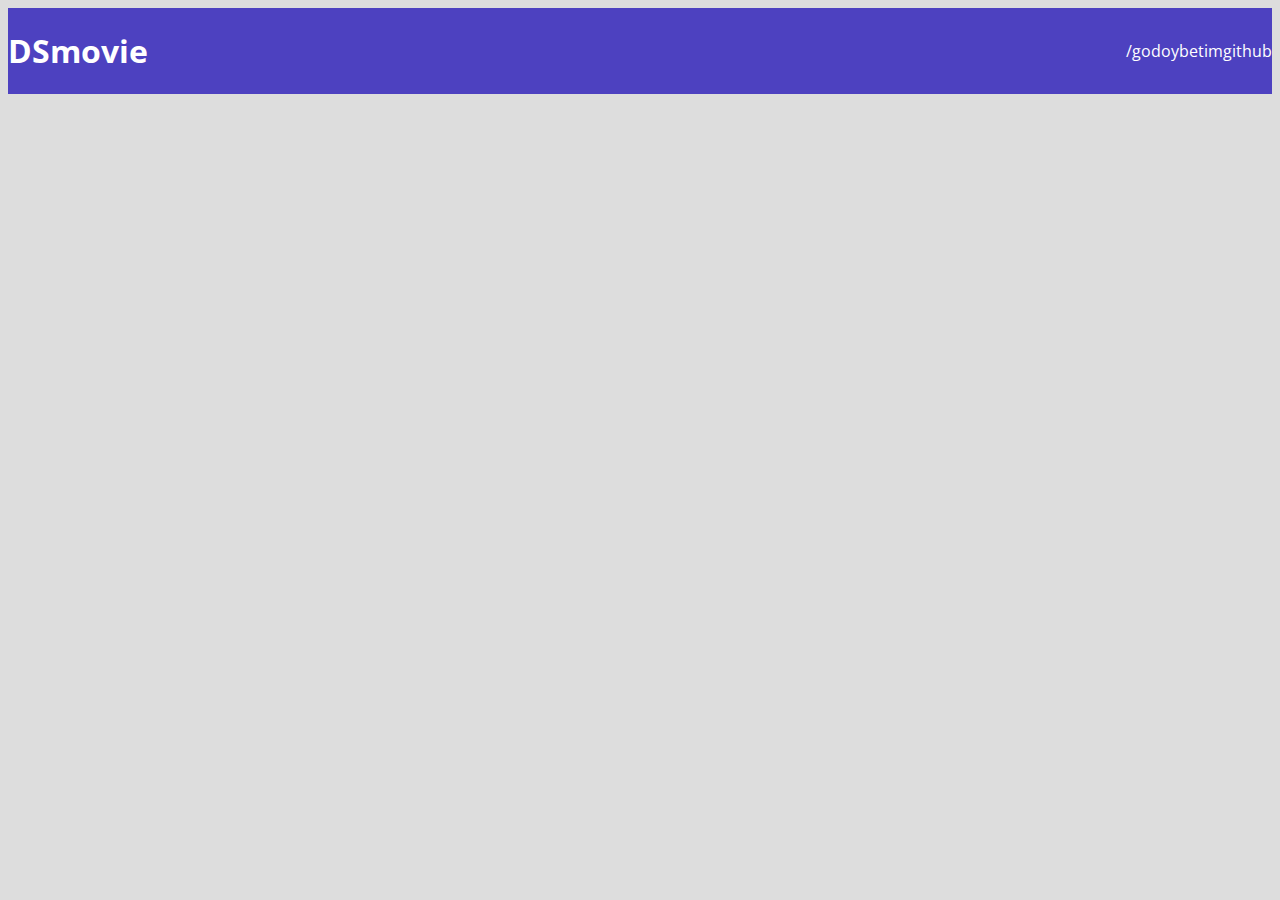
==== index.html @ 9fd9d0ab "Barra superior PARTE 1" ====
<!DOCTYPE html>
<html lang="en">
<head>
    <meta charset="UTF-8">
    <meta http-equiv="X-UA-Compatible" content="IE=edge">
    <meta name="viewport" content="width=device-width, initial-scale=1.0">
    <title>DsMovie</title>

    <link href="https://cdn.jsdelivr.net/npm/bootstrap@5.1.3/dist/css/bootstrap.min.css" rel="stylesheet" integrity="sha384-1BmE4kWBq78iYhFldvKuhfTAU6auU8tT94WrHftjDbrCEXSU1oBoqyl2QvZ6jIW3" crossorigin="anonymous">

     <link rel="stylesheet" href="Css/styles.css">
</head>
<body>
   <header>
       <nav class="container">
           <h1>DSmovie</h1>
           <a href="https://github.com/GODOYBETIM/dsmovie">/godoybetimgithub</a>
       </nav>
   </header>
</body>
</html>
---- Css/styles.css ----
@import url('https://fonts.googleapis.com/css2?family=Open+Sans:wght@300;400;700&display=swap');

* {
    box-sizing: border-box;
  font-family: 'Open Sans' ;  
}
html,body {
    background-color: #ddd;
}

header{
    background-color: #4D41C0;
    color: #fff;
}

nav{
    display: flex;
    align-items: center;
    justify-content: space-between;
}
a, a:hover{
   text-decoration: none;
    color: unset;
}
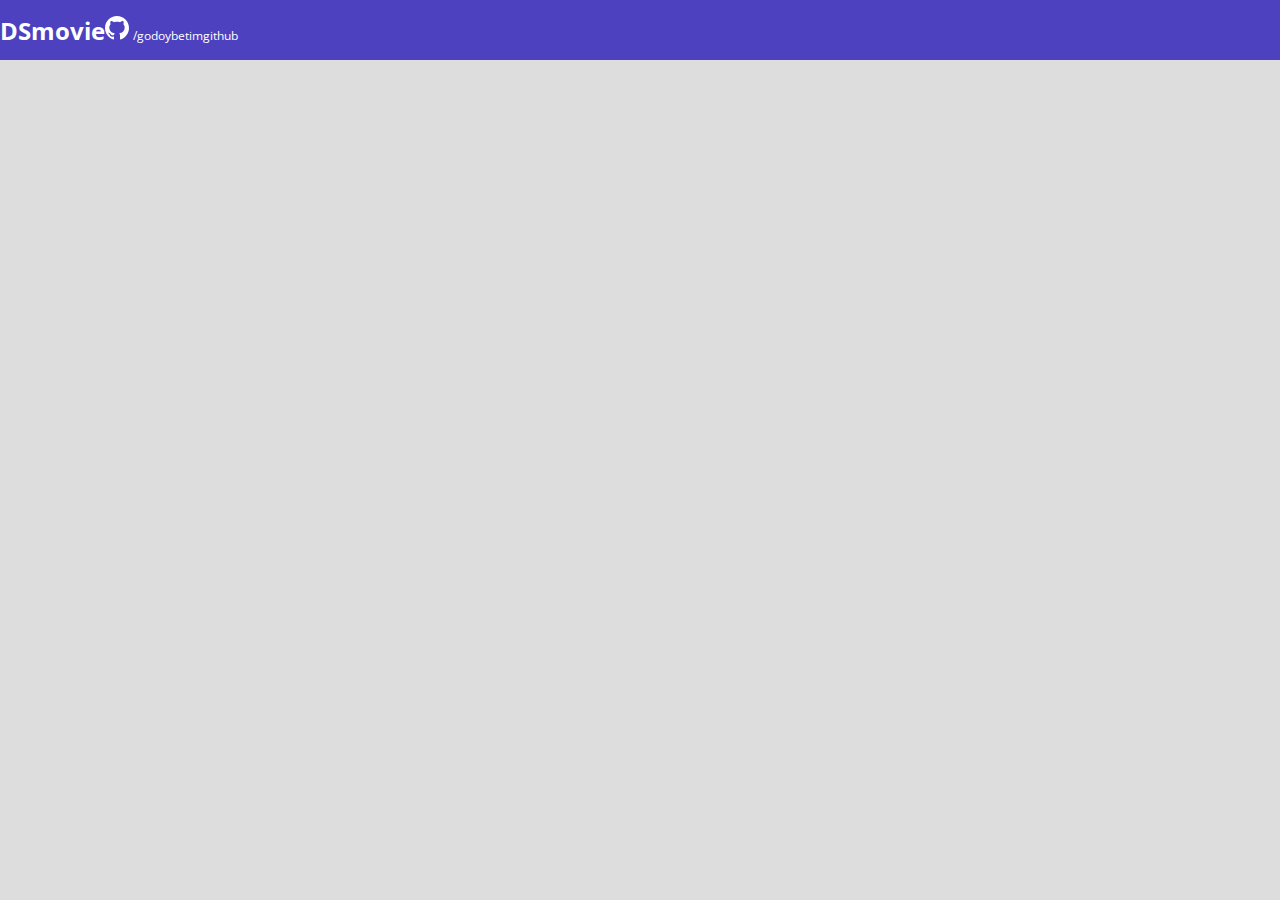
==== commit 9df56af4: "Barra superior PARTE 2" ====
--- a/index.html
+++ b/index.html
@@ -14,7 +14,11 @@
    <header>
        <nav class="container">
            <h1>DSmovie</h1>
-           <a href="https://github.com/GODOYBETIM/dsmovie">/godoybetimgithub</a>
+           <div>
+            <img src="img/github.svg" alt="github">
+            <a href="https://github.com/GODOYBETIM/dsmovie">/godoybetimgithub</a>
+           </div>
+           
        </nav>
    </header>
 </body>
--- a/Css/styles.css
+++ b/Css/styles.css
@@ -1,16 +1,30 @@
 @import url('https://fonts.googleapis.com/css2?family=Open+Sans:wght@300;400;700&display=swap');
 
+:root {
+    --bg-gray: #ddd;
+    --color-primary: #4D41C0;
+    --white: #fff
+}
+
 * {
+   margin: 0;
     box-sizing: border-box;
   font-family: 'Open Sans' ;  
 }
+h1,h2,h3,h4,h5,h6{
+    margin: 0;
+}
+
 html,body {
-    background-color: #ddd;
+    background-color: var(--bg-gray);
 }
 
 header{
-    background-color: #4D41C0;
-    color: #fff;
+    background-color: var(--color-primary) ;
+    color: var(--white);
+    height: 60px;
+    display:flex;
+    align-items: center;
 }
 
 nav{
@@ -18,6 +32,20 @@
     align-items: center;
     justify-content: space-between;
 }
+
+nav h1 {
+    font-size: 24px;
+    font-weight: 700;
+}
+
+nav a {
+    font-size: 12px;
+    font-weight: 400;
+}
+
+
+
+
 a, a:hover{
    text-decoration: none;
     color: unset;
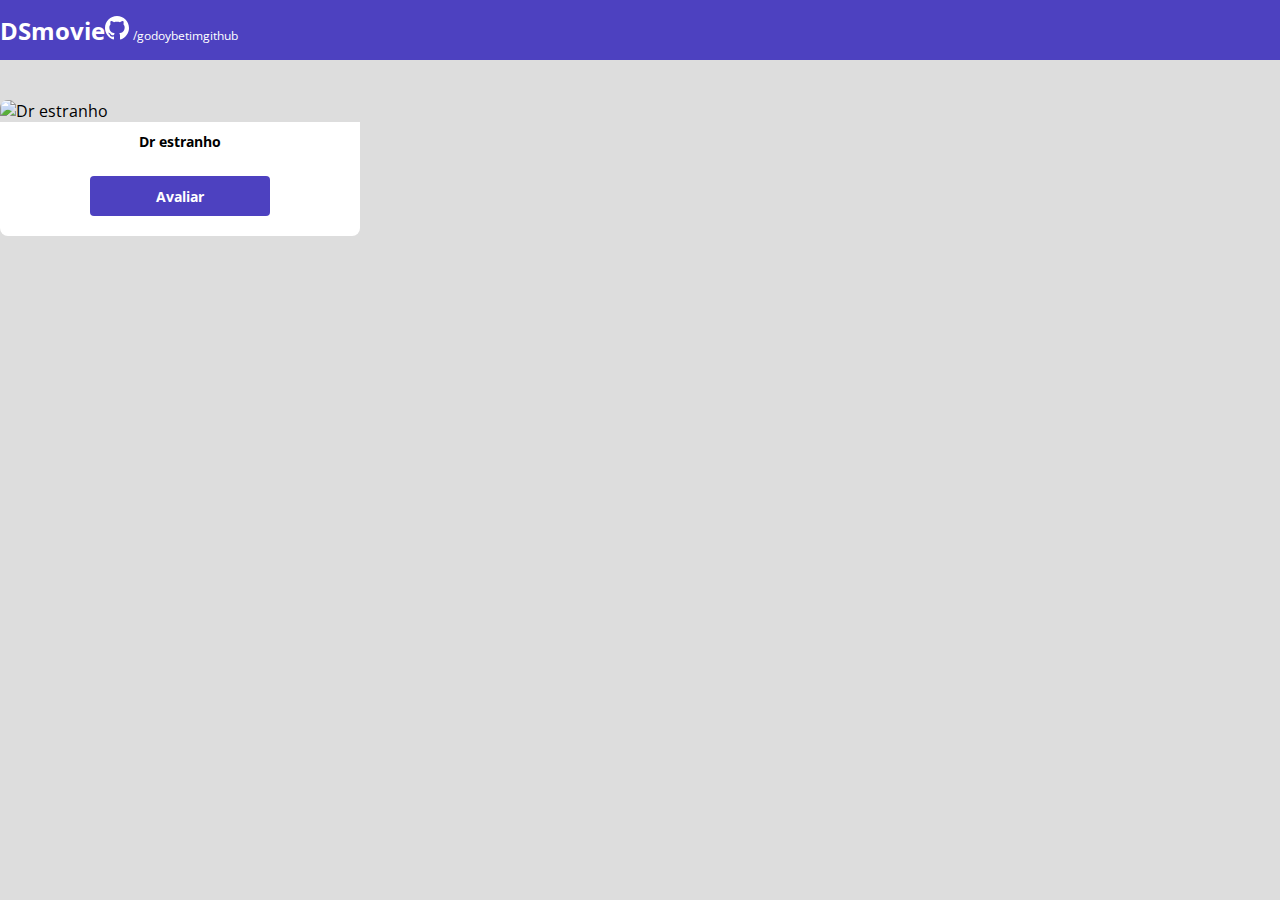
==== commit 9a04b234: "Card de filme" ====
--- a/index.html
+++ b/index.html
@@ -21,5 +21,20 @@
            
        </nav>
    </header>
+   <main>
+<section id="dsmovie-card-list" class="container">
+    
+    
+    <div class="dsmovie-card">
+        <img src="https://www.themoviedb.org/t/p/w533_and_h300_bestv2/qUv51IFUvVRAP2379ThmA3eLJx6.jpg" alt="Dr estranho">
+        <div class="dsmovie-card-descripition">
+        <h3>Dr estranho</h3>
+        <a class="dsmovie-btn" href="form.html">Avaliar</a>
+       
+</div>
+    </div>
+</section>
+
+   </main>
 </body>
 </html>--- a/Css/styles.css
+++ b/Css/styles.css
@@ -2,6 +2,7 @@
 
 :root {
     --bg-gray: #ddd;
+    --text-gray: #4a4a4a;
     --color-primary: #4D41C0;
     --white: #fff
 }
@@ -49,4 +50,47 @@
 a, a:hover{
    text-decoration: none;
     color: unset;
+}
+
+#dsmovie-card-list {
+    padding: 40px 0;
+}
+
+
+
+.dsmovie-card {
+width: 360px;
+
+}
+
+.dsmovie-card img {
+    border-radius: 8px 8px 0 0;
+width: 100%;
+}
+.dsmovie-card-descripition{
+    background-color: var(--white);
+    padding: 10px 0 20px 0;
+    display: flex;
+    flex-direction: column;
+    align-items: center;
+    border-radius: 0px 0px 8px 8px;
+}
+
+.dsmovie-card-descripition h3 {
+    font-size: 14px;
+    font-weight: 700;
+    margin-bottom: 25px;
+}
+
+.dsmovie-btn, .dsmovie-btn:hover {
+    width: 180px;
+    height: 40px;
+    background-color: var(--color-primary);
+    color: var(--white);
+    font-size: 14px;
+    font-weight: 700;
+    display: flex;
+    align-items: center;
+    justify-content: center;
+    border-radius: 4px;
 }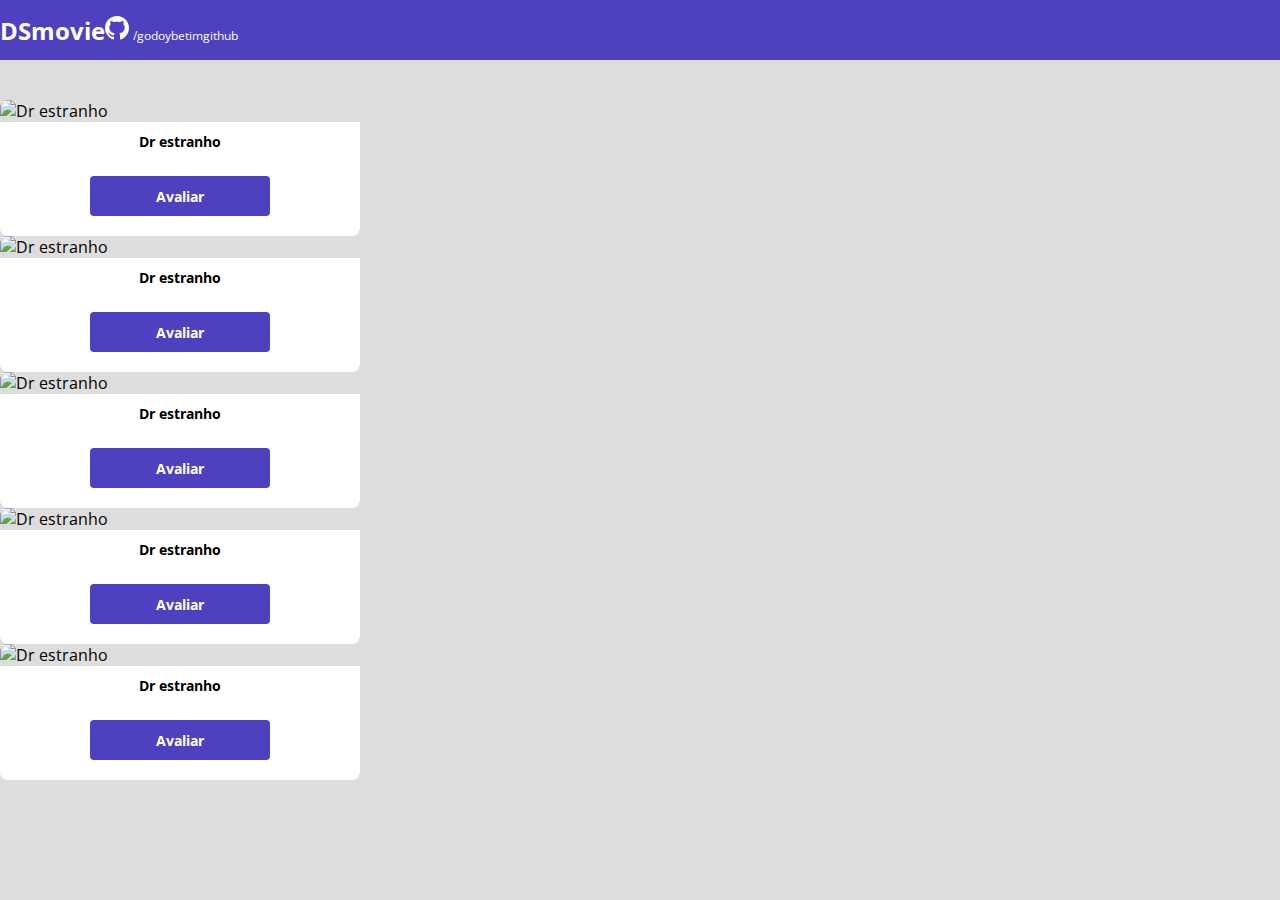
==== commit 51821e75: "Listagem de cards" ====
--- a/index.html
+++ b/index.html
@@ -23,16 +23,73 @@
    </header>
    <main>
 <section id="dsmovie-card-list" class="container">
+    <div class="row">
+        <div class="col-sm-6 col-lg-4 col-xl-3 mb-3">
+            <div class="dsmovie-card">
+                <img src="https://www.themoviedb.org/t/p/w533_and_h300_bestv2/qUv51IFUvVRAP2379ThmA3eLJx6.jpg"
+                    alt="Dr estranho">
+                <div class="dsmovie-card-descripition">
+                    <h3>Dr estranho</h3>
+                    <a class="dsmovie-btn" href="form.html">Avaliar</a>
+    
+                </div>
+                <div>
+    
+                </div>
+                <div class="col-sm-6 col-lg-4 col-xl-3 mb-3">
+                    <div class="dsmovie-card">
+                        <img src="https://www.themoviedb.org/t/p/w533_and_h300_bestv2/qUv51IFUvVRAP2379ThmA3eLJx6.jpg"
+                            alt="Dr estranho">
+                        <div class="dsmovie-card-descripition">
+                            <h3>Dr estranho</h3>
+                            <a class="dsmovie-btn" href="form.html">Avaliar</a>
+    
+                        </div>
+                        <div>
+    
+                        </div>
+    
+                        <div class="col-sm-6 col-lg-4 col-xl-3 mb-3">
+                            <div class="dsmovie-card">
+                                <img src="https://www.themoviedb.org/t/p/w533_and_h300_bestv2/qUv51IFUvVRAP2379ThmA3eLJx6.jpg"
+                                    alt="Dr estranho">
+                                <div class="dsmovie-card-descripition">
+                                    <h3>Dr estranho</h3>
+                                    <a class="dsmovie-btn" href="form.html">Avaliar</a>
+    
+                                </div>
+                                <div>
+    
+                                </div>
+    
+                                <div class="col-sm-6 col-lg-4 col-xl-3 mb-3">
+                                    <div class="dsmovie-card">
+                                        <img src="https://www.themoviedb.org/t/p/w533_and_h300_bestv2/qUv51IFUvVRAP2379ThmA3eLJx6.jpg"
+                                            alt="Dr estranho">
+                                        <div class="dsmovie-card-descripition">
+                                            <h3>Dr estranho</h3>
+                                            <a class="dsmovie-btn" href="form.html">Avaliar</a>
+    
+                                        </div>
+                                        <div>
+    
+                                        </div>
+    
+                                        <div class="col-sm-6 col-lg-4 col-xl-3 mb-3">
+                                            <div class="dsmovie-card">
+                                                <img src="https://www.themoviedb.org/t/p/w533_and_h300_bestv2/qUv51IFUvVRAP2379ThmA3eLJx6.jpg"
+                                                    alt="Dr estranho">
+                                                <div class="dsmovie-card-descripition">
+                                                    <h3>Dr estranho</h3>
+                                                    <a class="dsmovie-btn" href="form.html">Avaliar</a>
     
     
-    <div class="dsmovie-card">
-        <img src="https://www.themoviedb.org/t/p/w533_and_h300_bestv2/qUv51IFUvVRAP2379ThmA3eLJx6.jpg" alt="Dr estranho">
-        <div class="dsmovie-card-descripition">
-        <h3>Dr estranho</h3>
-        <a class="dsmovie-btn" href="form.html">Avaliar</a>
-       
-</div>
-    </div>
+                                                    <div>
+                                                        <div>
+    
+                                                        </div>
+                                                    </div>
+
 </section>
 
    </main>
--- a/Css/styles.css
+++ b/Css/styles.css
@@ -65,7 +65,7 @@
 
 .dsmovie-card img {
     border-radius: 8px 8px 0 0;
-width: 100%;
+    width: 100%;
 }
 .dsmovie-card-descripition{
     background-color: var(--white);
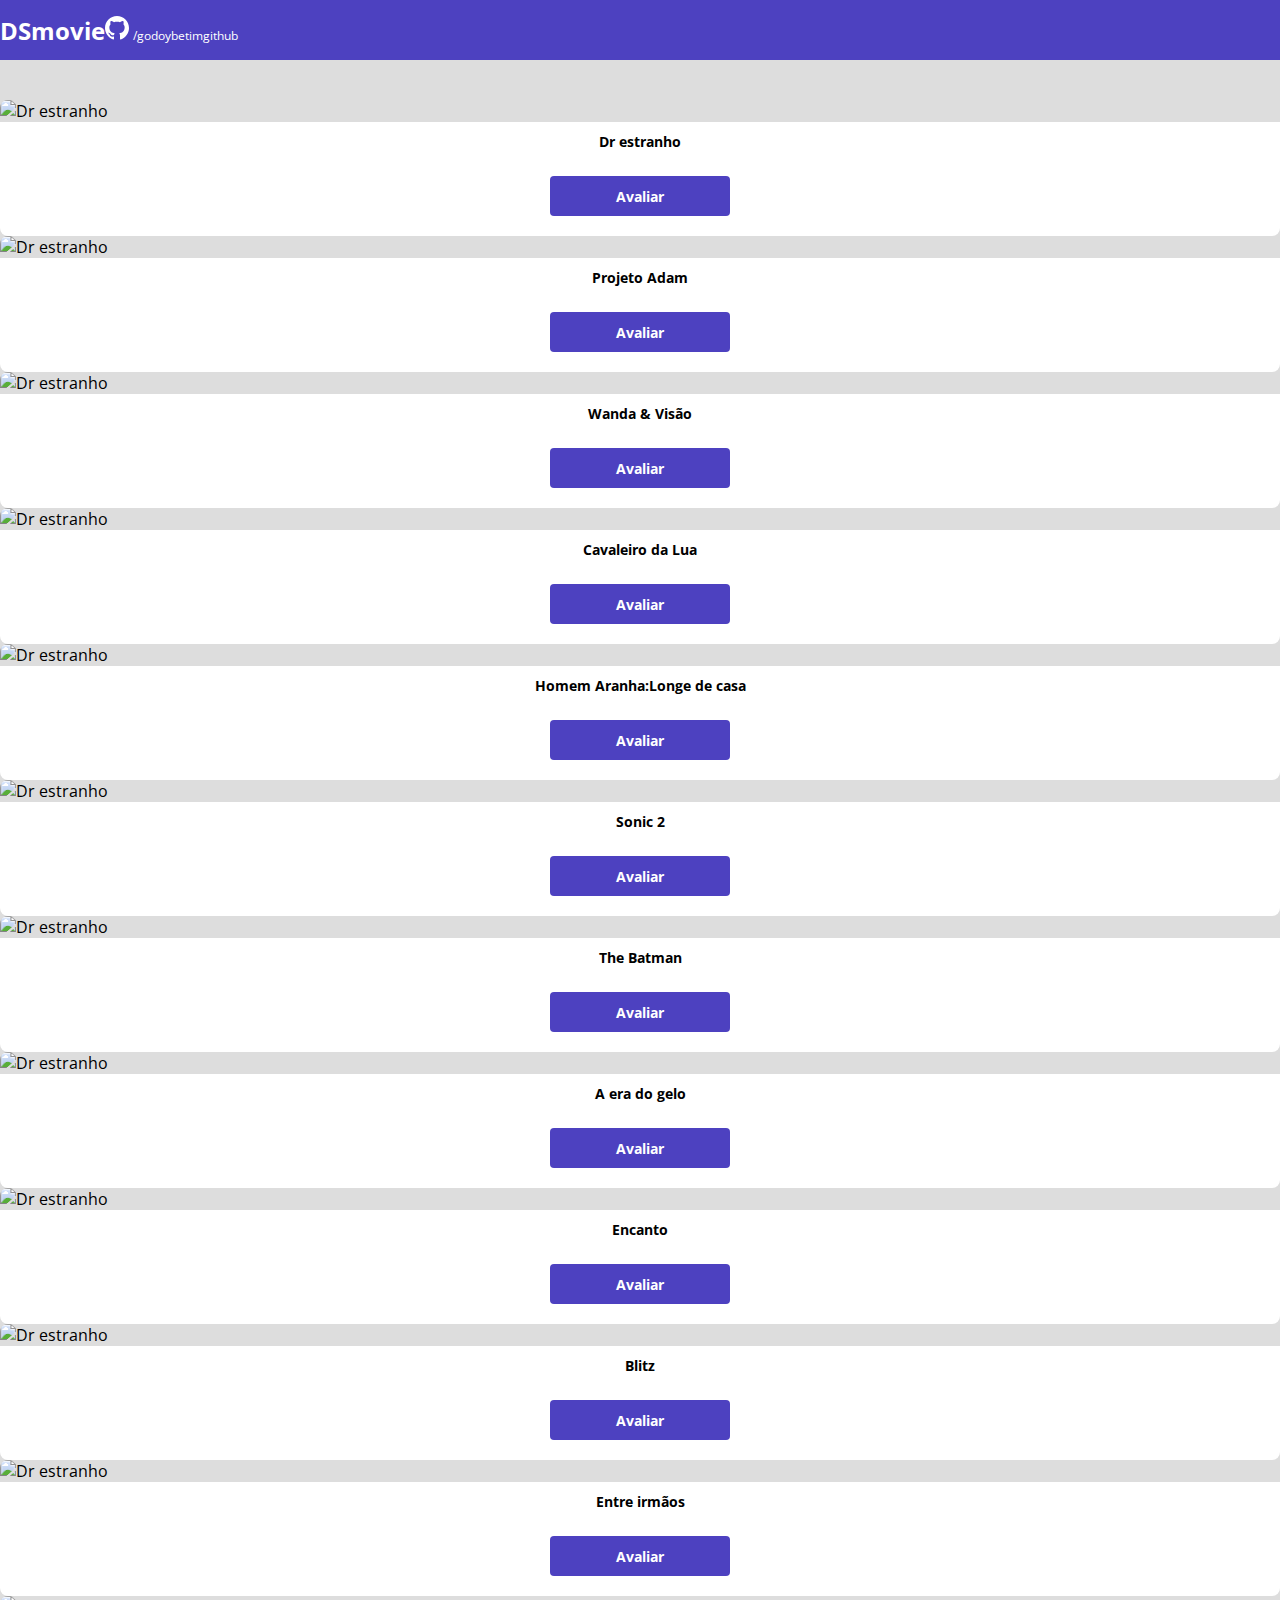
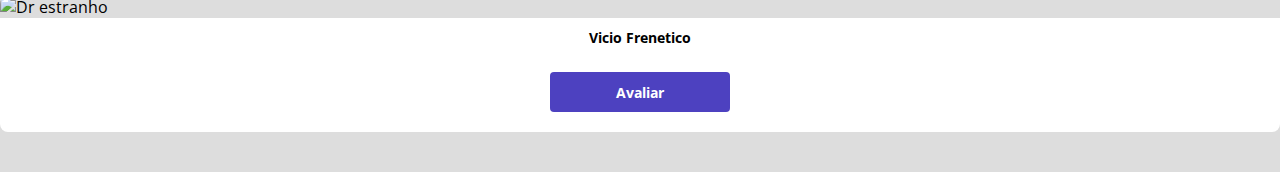
==== commit f6adc0be: "Listagem de cards" ====
--- a/index.html
+++ b/index.html
@@ -24,72 +24,126 @@
    <main>
 <section id="dsmovie-card-list" class="container">
     <div class="row">
-        <div class="col-sm-6 col-lg-4 col-xl-3 mb-3">
+
+        <div class="col-sm-6 col-lg-4 col-x1-3 mb-3">
             <div class="dsmovie-card">
-                <img src="https://www.themoviedb.org/t/p/w533_and_h300_bestv2/qUv51IFUvVRAP2379ThmA3eLJx6.jpg"
-                    alt="Dr estranho">
+                <img src="https://www.themoviedb.org/t/p/w533_and_h300_bestv2/qUv51IFUvVRAP2379ThmA3eLJx6.jpg" alt="Dr estranho">
                 <div class="dsmovie-card-descripition">
-                    <h3>Dr estranho</h3>
-                    <a class="dsmovie-btn" href="form.html">Avaliar</a>
+                <h3>Dr estranho</h3>
+                <a class="dsmovie-btn" href="form.html">Avaliar</a>
+        
+        </div>
+            </div>
+        </div>
+
+        <div class="col-sm-6 col-lg-4 col-x1-3 mb-3">
+            <div class="dsmovie-card">
+                <img src="https://www.themoviedb.org/t/p/w533_and_h300_bestv2/ewUqXnwiRLhgmGhuksOdLgh49Ch.jpg" alt="Dr estranho">
+                <div class="dsmovie-card-descripition">
+                <h3>Projeto Adam</h3>
+                <a class="dsmovie-btn" href="form.html">Avaliar</a>
+        
+        </div>
+            </div>
+        </div>
+
+        <div class="col-sm-6 col-lg-4 col-x1-3 mb-3">
+            <div class="dsmovie-card">
+                <img src="https://www.themoviedb.org/t/p/w533_and_h300_bestv2/1i1N0AVRb54H6ZFPDTwbo9MLxSF.jpg" alt="Dr estranho">
+                <div class="dsmovie-card-descripition">
+                <h3>Wanda & Visão</h3>
+                <a class="dsmovie-btn" href="form.html">Avaliar</a>
+        
+        </div>
+            </div>
+        </div>
+        <div class="col-sm-6 col-lg-4 col-x1-3 mb-3">
+            <div class="dsmovie-card">
+                <img src="https://www.themoviedb.org/t/p/w533_and_h300_bestv2/1uegR4uAxRxiMyX4nQnpzbXhrTw.jpg" alt="Dr estranho">
+                <div class="dsmovie-card-descripition">
+                <h3>Cavaleiro da Lua</h3>
+                <a class="dsmovie-btn" href="form.html">Avaliar</a>
+        
+        </div>
+            </div>
+        </div>
+        <div class="col-sm-6 col-lg-4 col-x1-3 mb-3">
+            <div class="dsmovie-card">
+                <img src="https://www.themoviedb.org/t/p/w533_and_h300_bestv2/ng6SSB3JhbcpKTwbPDsRwUYK8Cq.jpg" alt="Dr estranho">
+                <div class="dsmovie-card-descripition">
+                <h3>Homem Aranha:Longe de casa</h3>
+                <a class="dsmovie-btn" href="form.html">Avaliar</a>
+        
+        </div>
+            </div>
+        </div>
+        <div class="col-sm-6 col-lg-4 col-x1-3 mb-3">
+            <div class="dsmovie-card">
+                <img src="https://www.themoviedb.org/t/p/w533_and_h300_bestv2/egoyMDLqCxzjnSrWOz50uLlJWmD.jpg" alt="Dr estranho">
+                <div class="dsmovie-card-descripition">
+                <h3>Sonic 2</h3>
+                <a class="dsmovie-btn" href="form.html">Avaliar</a>
+        
+        </div>
+            </div>
+        </div><div class="col-sm-6 col-lg-4 col-x1-3 mb-3">
+            <div class="dsmovie-card">
+                <img src="https://www.themoviedb.org/t/p/w533_and_h300_bestv2/5P8SmMzSNYikXpxil6BYzJ16611.jpg" alt="Dr estranho">
+                <div class="dsmovie-card-descripition">
+                <h3>The Batman</h3>
+                <a class="dsmovie-btn" href="form.html">Avaliar</a>
+        
+        </div>
+            </div>
+        </div><div class="col-sm-6 col-lg-4 col-x1-3 mb-3">
+            <div class="dsmovie-card">
+                <img src="https://www.themoviedb.org/t/p/w533_and_h300_bestv2/eG0oOQVsniPAuecPzDD1B1gnYWy.jpg" alt="Dr estranho">
+                <div class="dsmovie-card-descripition">
+                <h3>A era do gelo</h3>
+                <a class="dsmovie-btn" href="form.html">Avaliar</a>
+        
+        </div>
+            </div>
+        </div><div class="col-sm-6 col-lg-4 col-x1-3 mb-3">
+            <div class="dsmovie-card">
+                <img src="https://www.themoviedb.org/t/p/w533_and_h300_bestv2/3G1Q5xF40HkUBJXxt2DQgQzKTp5.jpg" alt="Dr estranho">
+                <div class="dsmovie-card-descripition">
+                <h3>Encanto</h3>
+                <a class="dsmovie-btn" href="form.html">Avaliar</a>
+        
+        </div>
+            </div>
+        </div><div class="col-sm-6 col-lg-4 col-x1-3 mb-3">
+            <div class="dsmovie-card">
+                <img src="https://www.themoviedb.org/t/p/w220_and_h330_face/qjqmhhc7uLub22mhu4V6DjOBwXM.jpg" alt="Dr estranho">
+                <div class="dsmovie-card-descripition">
+                <h3>Blitz</h3>
+                <a class="dsmovie-btn" href="form.html">Avaliar</a>
+        
+        </div>
+            </div>
+        </div><div class="col-sm-6 col-lg-4 col-x1-3 mb-3">
+            <div class="dsmovie-card">
+                <img src="https://www.themoviedb.org/t/p/w533_and_h300_bestv2/kPtN2N9zxXpSSuHVBSyZnRuDjM8.jpg" alt="Dr estranho">
+                <div class="dsmovie-card-descripition">
+                <h3>Entre irmãos</h3>
+                <a class="dsmovie-btn" href="form.html">Avaliar</a>
+        
+        </div>
+            </div>
+        </div><div class="col-sm-6 col-lg-4 col-x1-3 mb-3">
+            <div class="dsmovie-card">
+                <img src="https://www.themoviedb.org/t/p/w220_and_h330_face/9AcjcR5qBVWPnVgtR5fCDU3HVhv.jpg" alt="Dr estranho">
+                <div class="dsmovie-card-descripition">
+                <h3>Vicio Frenetico</h3>
+                <a class="dsmovie-btn" href="form.html">Avaliar</a>
+        
+        </div>
+            </div>
+        </div>
+       
+    </div>
     
-                </div>
-                <div>
-    
-                </div>
-                <div class="col-sm-6 col-lg-4 col-xl-3 mb-3">
-                    <div class="dsmovie-card">
-                        <img src="https://www.themoviedb.org/t/p/w533_and_h300_bestv2/qUv51IFUvVRAP2379ThmA3eLJx6.jpg"
-                            alt="Dr estranho">
-                        <div class="dsmovie-card-descripition">
-                            <h3>Dr estranho</h3>
-                            <a class="dsmovie-btn" href="form.html">Avaliar</a>
-    
-                        </div>
-                        <div>
-    
-                        </div>
-    
-                        <div class="col-sm-6 col-lg-4 col-xl-3 mb-3">
-                            <div class="dsmovie-card">
-                                <img src="https://www.themoviedb.org/t/p/w533_and_h300_bestv2/qUv51IFUvVRAP2379ThmA3eLJx6.jpg"
-                                    alt="Dr estranho">
-                                <div class="dsmovie-card-descripition">
-                                    <h3>Dr estranho</h3>
-                                    <a class="dsmovie-btn" href="form.html">Avaliar</a>
-    
-                                </div>
-                                <div>
-    
-                                </div>
-    
-                                <div class="col-sm-6 col-lg-4 col-xl-3 mb-3">
-                                    <div class="dsmovie-card">
-                                        <img src="https://www.themoviedb.org/t/p/w533_and_h300_bestv2/qUv51IFUvVRAP2379ThmA3eLJx6.jpg"
-                                            alt="Dr estranho">
-                                        <div class="dsmovie-card-descripition">
-                                            <h3>Dr estranho</h3>
-                                            <a class="dsmovie-btn" href="form.html">Avaliar</a>
-    
-                                        </div>
-                                        <div>
-    
-                                        </div>
-    
-                                        <div class="col-sm-6 col-lg-4 col-xl-3 mb-3">
-                                            <div class="dsmovie-card">
-                                                <img src="https://www.themoviedb.org/t/p/w533_and_h300_bestv2/qUv51IFUvVRAP2379ThmA3eLJx6.jpg"
-                                                    alt="Dr estranho">
-                                                <div class="dsmovie-card-descripition">
-                                                    <h3>Dr estranho</h3>
-                                                    <a class="dsmovie-btn" href="form.html">Avaliar</a>
-    
-    
-                                                    <div>
-                                                        <div>
-    
-                                                        </div>
-                                                    </div>
-
 </section>
 
    </main>
--- a/Css/styles.css
+++ b/Css/styles.css
@@ -59,7 +59,7 @@
 
 
 .dsmovie-card {
-width: 360px;
+width: 100%;
 
 }
 
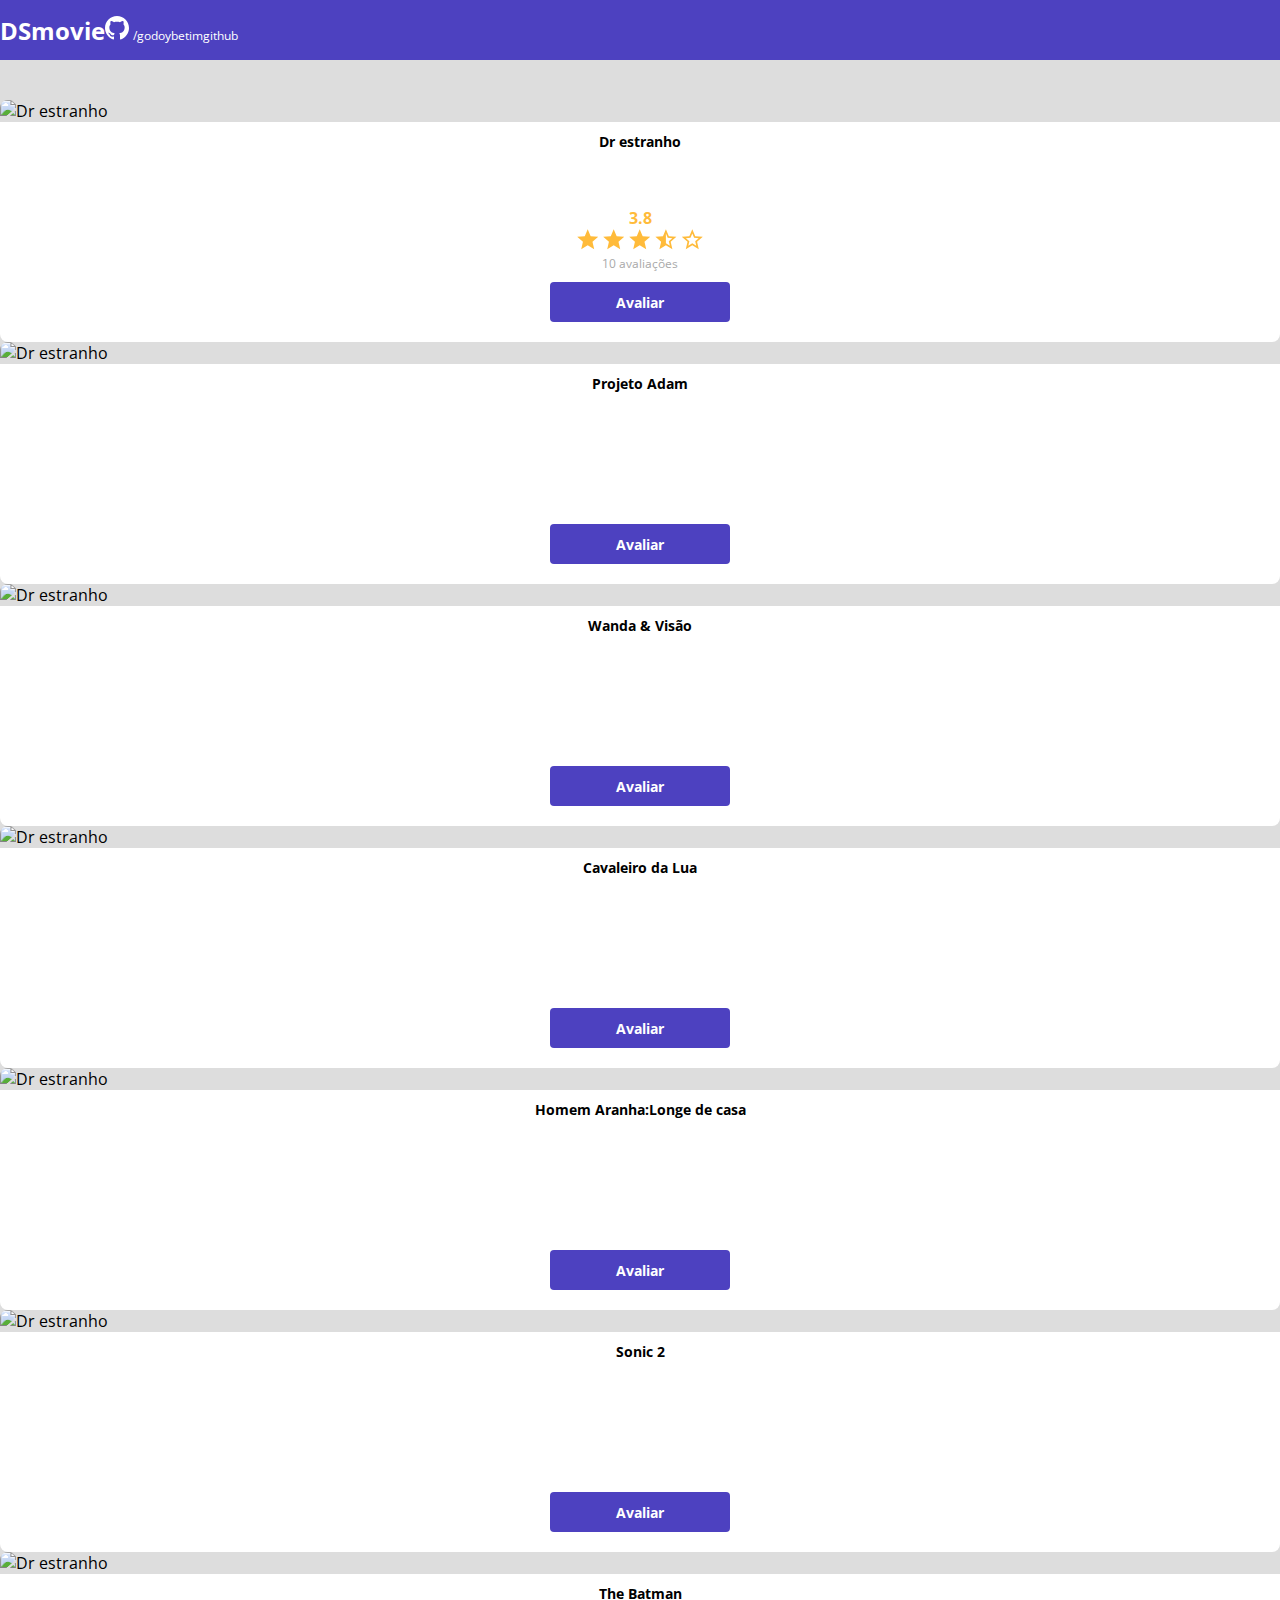
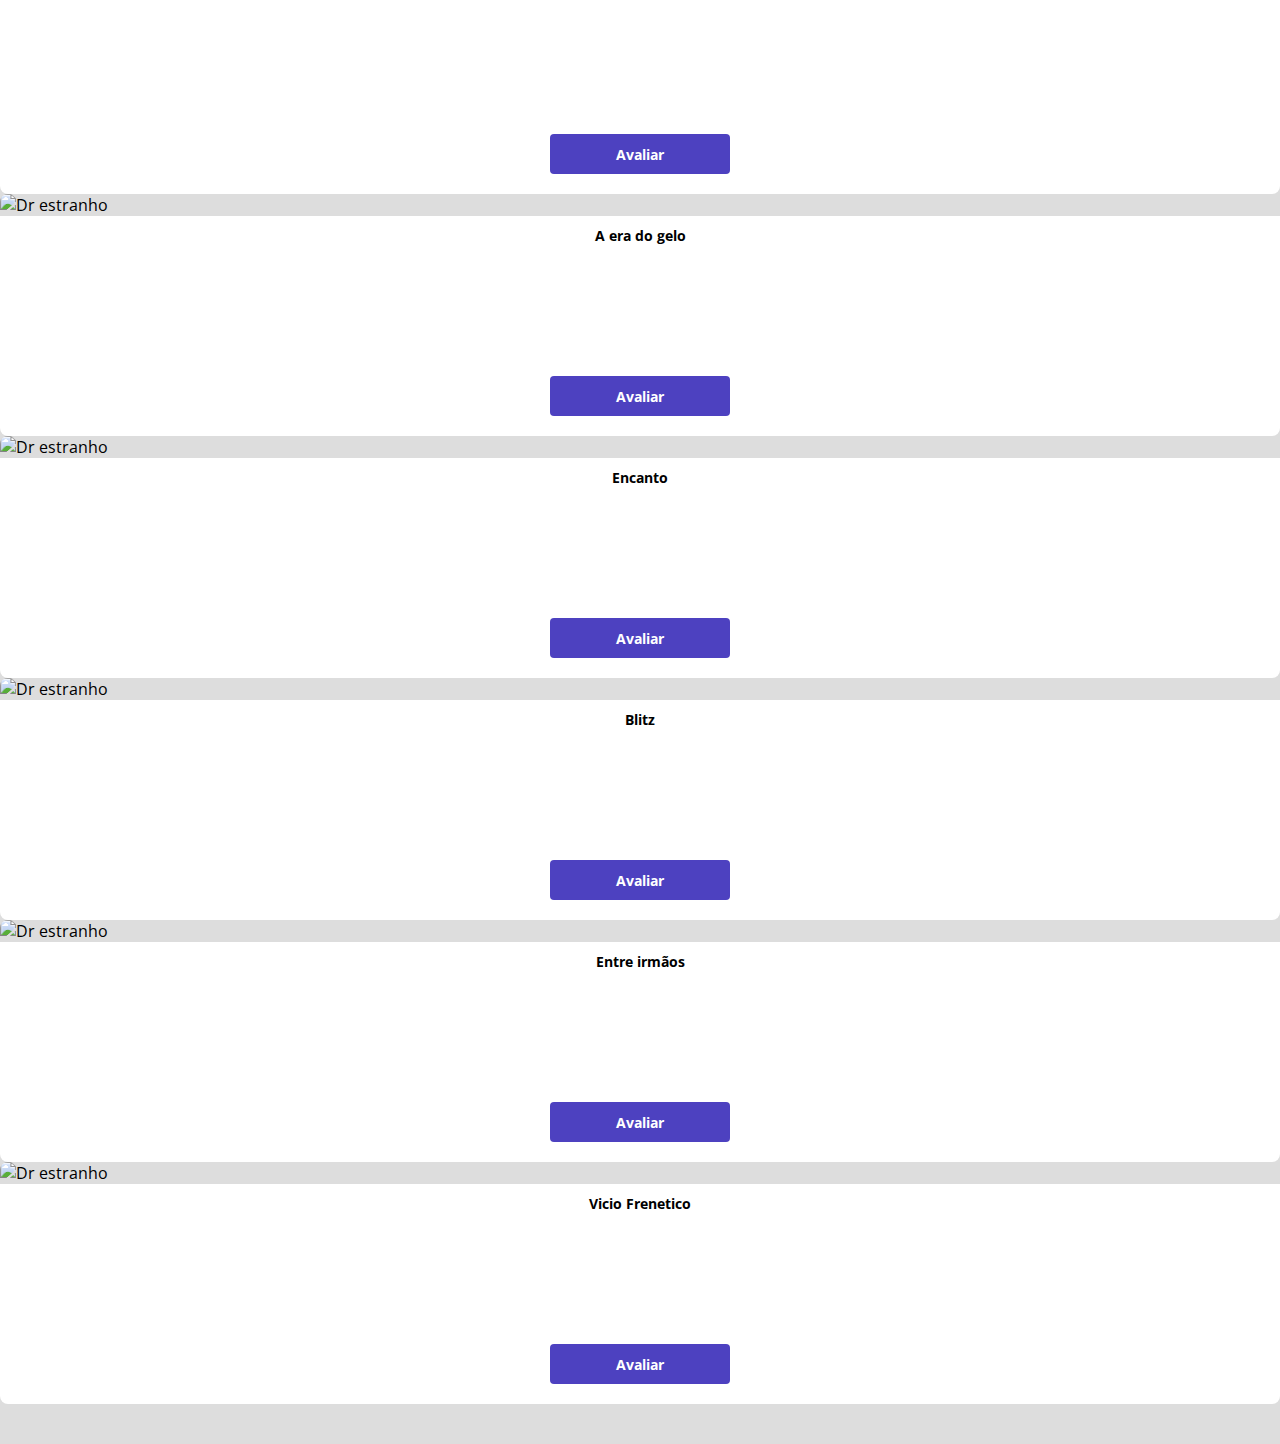
==== commit 6291ac67: "Avaliação com estrelas" ====
--- a/index.html
+++ b/index.html
@@ -30,7 +30,21 @@
                 <img src="https://www.themoviedb.org/t/p/w533_and_h300_bestv2/qUv51IFUvVRAP2379ThmA3eLJx6.jpg" alt="Dr estranho">
                 <div class="dsmovie-card-descripition">
                 <h3>Dr estranho</h3>
-                <a class="dsmovie-btn" href="form.html">Avaliar</a>
+                <div class="dsmovie-card-descripition-bottom">
+                    <h4>3.8</h4>
+                   <div>
+                       <img src="img/star-full.svg" alt="star">
+                       <img src="img/star-full.svg" alt="star">
+                       <img src="img/star-full.svg" alt="star">
+                       <img src="img/star-ralf.svg" alt="star">
+                       <img src="img/star-empty.svg" alt="star">
+
+                   </div>
+                   <p>10 avaliações</p>
+                    <a class="dsmovie-btn" href="form.html">Avaliar</a>
+
+                </div>
+                
         
         </div>
             </div>
--- a/Css/styles.css
+++ b/Css/styles.css
@@ -4,7 +4,9 @@
     --bg-gray: #ddd;
     --text-gray: #4a4a4a;
     --color-primary: #4D41C0;
-    --white: #fff
+    --white: #fff;
+    --text-light-gray: #aaa;
+    --star-yellow: #ffbb3a;
 }
 
 * {
@@ -73,13 +75,38 @@
     display: flex;
     flex-direction: column;
     align-items: center;
+    justify-content: space-between;
     border-radius: 0px 0px 8px 8px;
+    height: 220px;
 }
 
 .dsmovie-card-descripition h3 {
     font-size: 14px;
     font-weight: 700;
     margin-bottom: 25px;
+}
+.dsmovie-card-descripition-bottom {
+    display: flex;
+    flex-direction:column ;
+    align-items: center;
+}
+
+.dsmovie-card-descripition-bottom h4 {
+    font-size: 16px;
+    font-weight: 700;
+    color: var(--star-yellow);
+}
+
+.dsmovie-card-descripition-bottom p {
+font-size: 12px;
+font-weight: 400;
+color: var(--text-light-gray);
+margin-bottom: 10px;
+}
+
+
+.dsmovie-card-descripition-bottom img {
+width: 22px;
 }
 
 .dsmovie-btn, .dsmovie-btn:hover {
@@ -93,4 +120,41 @@
     align-items: center;
     justify-content: center;
     border-radius: 4px;
+    border: 0;
+}
+
+.dsmovie-form-container {
+padding: 40px 0;
+max-width: 480px;
+}
+
+.dsmovie-form-descripition {
+    background-color: var(--white);
+    padding: 20px;
+    display: flex;
+    flex-direction: column;
+    align-items: center;
+    border-radius: 0 0 8px 8px;
+}
+.dsmovie-form {
+width: 100%;
+}
+.dsmovie-form-group {
+    margin-bottom: 20px;
+}
+.dsmovie-form-group {
+    font-size: 12px;
+    color: var(--text-light-gray);
+}
+
+.dsmovie-form-btn-container {
+    height: 100px;
+    display: flex;
+    flex-direction: column;
+    align-items: center;
+    justify-content: space-between;
+}
+.dsmovie-form-descripition h3 {
+    font-size: 13px;
+    font-weight: 700;
 }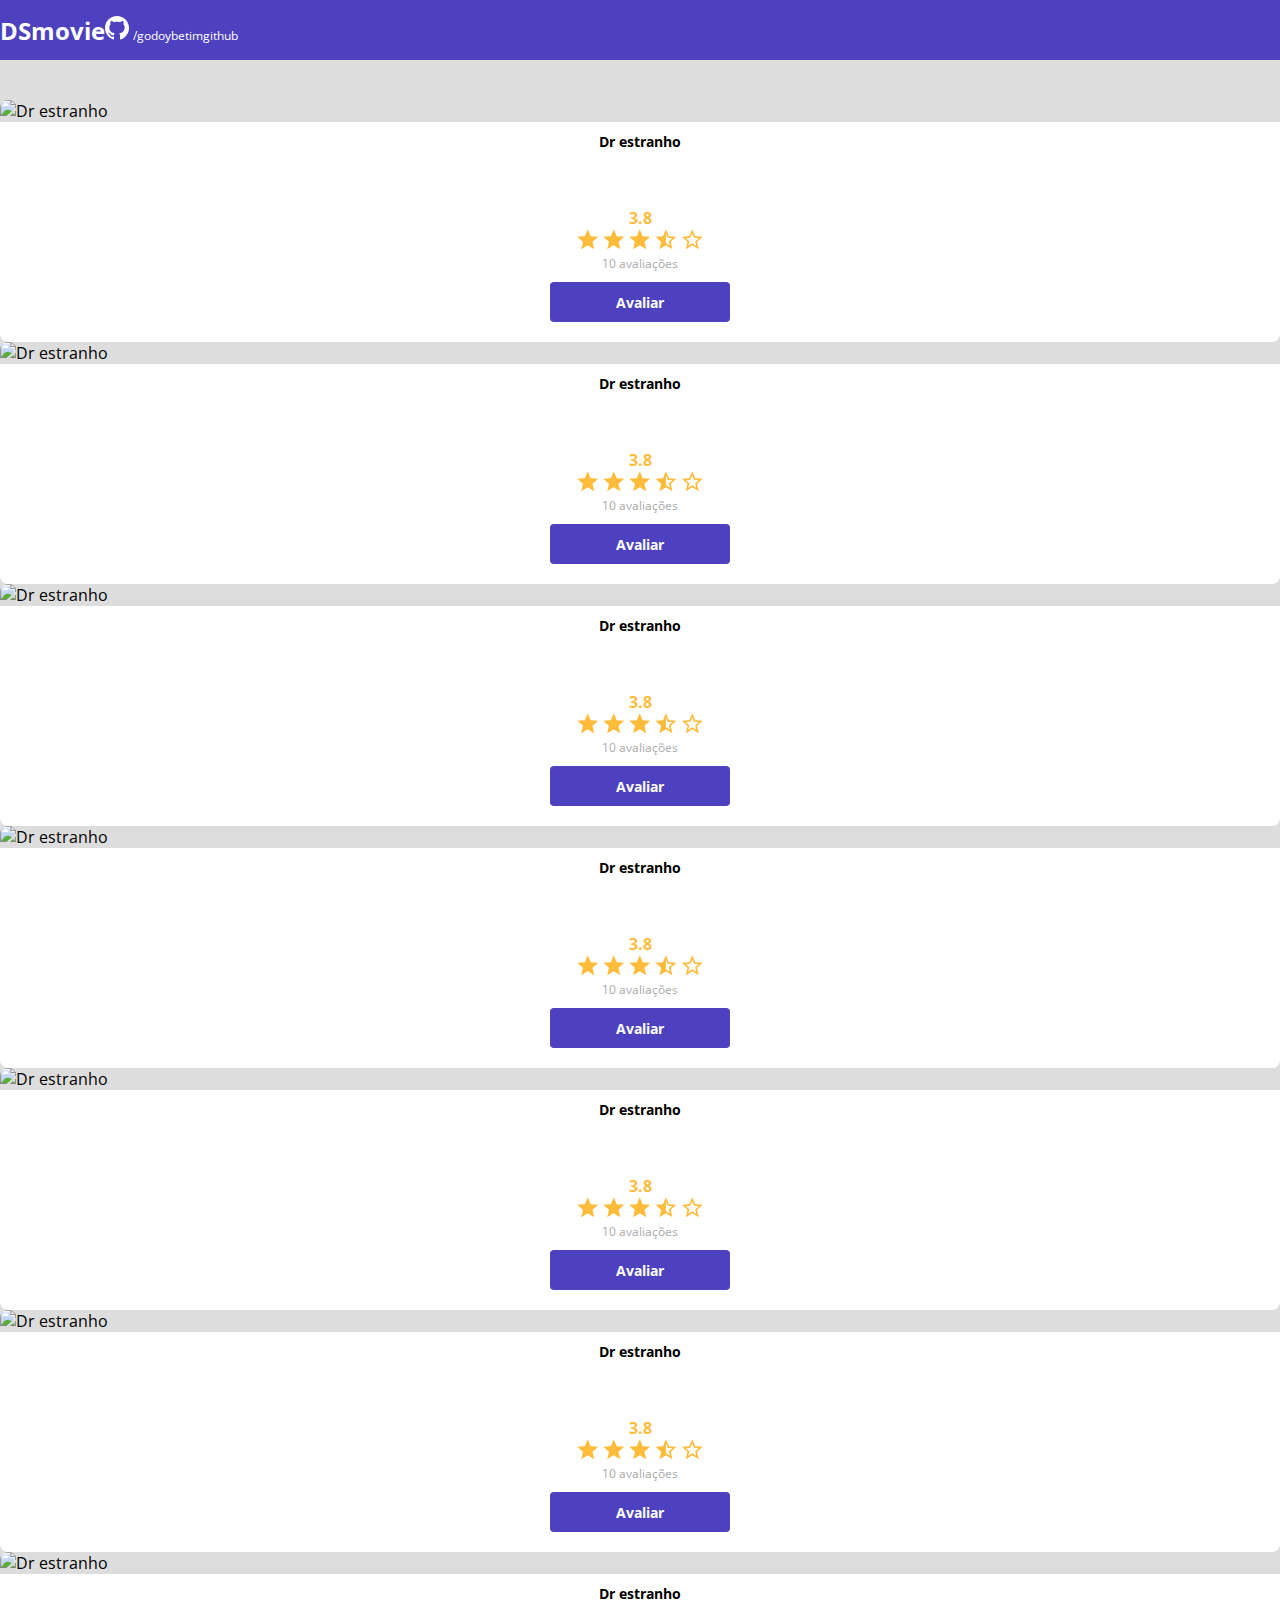
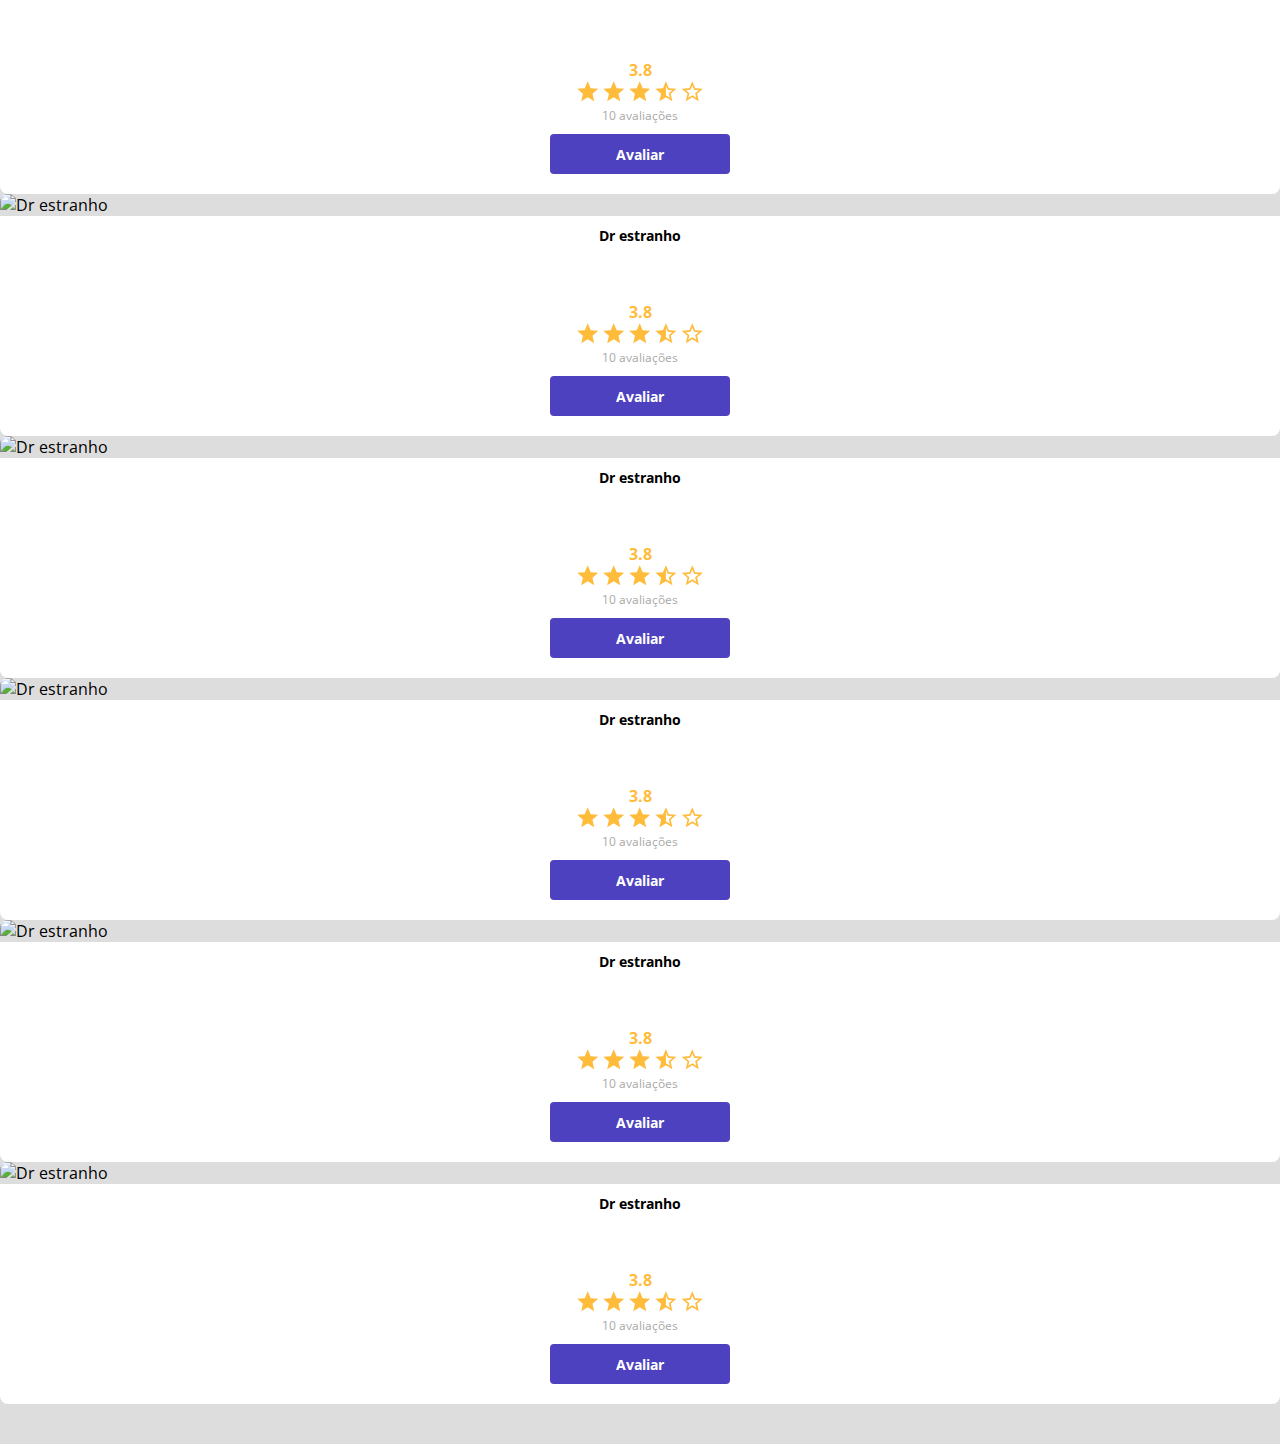
==== commit 780fca29: "Polimento da listagem" ====
--- a/index.html
+++ b/index.html
@@ -30,132 +30,290 @@
                 <img src="https://www.themoviedb.org/t/p/w533_and_h300_bestv2/qUv51IFUvVRAP2379ThmA3eLJx6.jpg" alt="Dr estranho">
                 <div class="dsmovie-card-descripition">
                 <h3>Dr estranho</h3>
-                <div class="dsmovie-card-descripition-bottom">
-                    <h4>3.8</h4>
-                   <div>
-                       <img src="img/star-full.svg" alt="star">
-                       <img src="img/star-full.svg" alt="star">
-                       <img src="img/star-full.svg" alt="star">
-                       <img src="img/star-ralf.svg" alt="star">
-                       <img src="img/star-empty.svg" alt="star">
-
-                   </div>
-                   <p>10 avaliações</p>
-                    <a class="dsmovie-btn" href="form.html">Avaliar</a>
-
-                </div>
-                
-        
-        </div>
-            </div>
-        </div>
-
-        <div class="col-sm-6 col-lg-4 col-x1-3 mb-3">
-            <div class="dsmovie-card">
-                <img src="https://www.themoviedb.org/t/p/w533_and_h300_bestv2/ewUqXnwiRLhgmGhuksOdLgh49Ch.jpg" alt="Dr estranho">
-                <div class="dsmovie-card-descripition">
-                <h3>Projeto Adam</h3>
-                <a class="dsmovie-btn" href="form.html">Avaliar</a>
-        
-        </div>
-            </div>
-        </div>
-
-        <div class="col-sm-6 col-lg-4 col-x1-3 mb-3">
-            <div class="dsmovie-card">
-                <img src="https://www.themoviedb.org/t/p/w533_and_h300_bestv2/1i1N0AVRb54H6ZFPDTwbo9MLxSF.jpg" alt="Dr estranho">
-                <div class="dsmovie-card-descripition">
-                <h3>Wanda & Visão</h3>
-                <a class="dsmovie-btn" href="form.html">Avaliar</a>
-        
-        </div>
-            </div>
-        </div>
-        <div class="col-sm-6 col-lg-4 col-x1-3 mb-3">
-            <div class="dsmovie-card">
-                <img src="https://www.themoviedb.org/t/p/w533_and_h300_bestv2/1uegR4uAxRxiMyX4nQnpzbXhrTw.jpg" alt="Dr estranho">
-                <div class="dsmovie-card-descripition">
-                <h3>Cavaleiro da Lua</h3>
-                <a class="dsmovie-btn" href="form.html">Avaliar</a>
-        
-        </div>
-            </div>
-        </div>
-        <div class="col-sm-6 col-lg-4 col-x1-3 mb-3">
-            <div class="dsmovie-card">
-                <img src="https://www.themoviedb.org/t/p/w533_and_h300_bestv2/ng6SSB3JhbcpKTwbPDsRwUYK8Cq.jpg" alt="Dr estranho">
-                <div class="dsmovie-card-descripition">
-                <h3>Homem Aranha:Longe de casa</h3>
-                <a class="dsmovie-btn" href="form.html">Avaliar</a>
-        
-        </div>
-            </div>
-        </div>
-        <div class="col-sm-6 col-lg-4 col-x1-3 mb-3">
-            <div class="dsmovie-card">
-                <img src="https://www.themoviedb.org/t/p/w533_and_h300_bestv2/egoyMDLqCxzjnSrWOz50uLlJWmD.jpg" alt="Dr estranho">
-                <div class="dsmovie-card-descripition">
-                <h3>Sonic 2</h3>
-                <a class="dsmovie-btn" href="form.html">Avaliar</a>
-        
-        </div>
-            </div>
-        </div><div class="col-sm-6 col-lg-4 col-x1-3 mb-3">
-            <div class="dsmovie-card">
-                <img src="https://www.themoviedb.org/t/p/w533_and_h300_bestv2/5P8SmMzSNYikXpxil6BYzJ16611.jpg" alt="Dr estranho">
-                <div class="dsmovie-card-descripition">
-                <h3>The Batman</h3>
-                <a class="dsmovie-btn" href="form.html">Avaliar</a>
-        
-        </div>
-            </div>
-        </div><div class="col-sm-6 col-lg-4 col-x1-3 mb-3">
-            <div class="dsmovie-card">
-                <img src="https://www.themoviedb.org/t/p/w533_and_h300_bestv2/eG0oOQVsniPAuecPzDD1B1gnYWy.jpg" alt="Dr estranho">
-                <div class="dsmovie-card-descripition">
-                <h3>A era do gelo</h3>
-                <a class="dsmovie-btn" href="form.html">Avaliar</a>
-        
-        </div>
-            </div>
-        </div><div class="col-sm-6 col-lg-4 col-x1-3 mb-3">
-            <div class="dsmovie-card">
-                <img src="https://www.themoviedb.org/t/p/w533_and_h300_bestv2/3G1Q5xF40HkUBJXxt2DQgQzKTp5.jpg" alt="Dr estranho">
-                <div class="dsmovie-card-descripition">
-                <h3>Encanto</h3>
-                <a class="dsmovie-btn" href="form.html">Avaliar</a>
-        
-        </div>
-            </div>
-        </div><div class="col-sm-6 col-lg-4 col-x1-3 mb-3">
-            <div class="dsmovie-card">
-                <img src="https://www.themoviedb.org/t/p/w220_and_h330_face/qjqmhhc7uLub22mhu4V6DjOBwXM.jpg" alt="Dr estranho">
-                <div class="dsmovie-card-descripition">
-                <h3>Blitz</h3>
-                <a class="dsmovie-btn" href="form.html">Avaliar</a>
-        
-        </div>
-            </div>
-        </div><div class="col-sm-6 col-lg-4 col-x1-3 mb-3">
-            <div class="dsmovie-card">
-                <img src="https://www.themoviedb.org/t/p/w533_and_h300_bestv2/kPtN2N9zxXpSSuHVBSyZnRuDjM8.jpg" alt="Dr estranho">
-                <div class="dsmovie-card-descripition">
-                <h3>Entre irmãos</h3>
-                <a class="dsmovie-btn" href="form.html">Avaliar</a>
-        
-        </div>
-            </div>
-        </div><div class="col-sm-6 col-lg-4 col-x1-3 mb-3">
-            <div class="dsmovie-card">
-                <img src="https://www.themoviedb.org/t/p/w220_and_h330_face/9AcjcR5qBVWPnVgtR5fCDU3HVhv.jpg" alt="Dr estranho">
-                <div class="dsmovie-card-descripition">
-                <h3>Vicio Frenetico</h3>
-                <a class="dsmovie-btn" href="form.html">Avaliar</a>
-        
-        </div>
-            </div>
-        </div>
-       
+            
+                 <div class="dsmovie-card-descripition-bottom">
+                        <h4>3.8</h4>
+                       <div>
+                           <img src="img/star-full.svg" alt="star">
+                           <img src="img/star-full.svg" alt="star">
+                           <img src="img/star-full.svg" alt="star">
+                           <img src="img/star-ralf.svg" alt="star">
+                           <img src="img/star-empty.svg" alt="star">
+    
+                       </div>
+                       <p>10 avaliações</p>
+                       <a class="dsmovie-btn" href="form.html">Avaliar</a>
+
+                </div>
+                
+        
+        </div>
+            </div>
+        </div><div class="col-sm-6 col-lg-4 col-x1-3 mb-3">
+            <div class="dsmovie-card">
+                <img src="https://www.themoviedb.org/t/p/w533_and_h300_bestv2/qUv51IFUvVRAP2379ThmA3eLJx6.jpg" alt="Dr estranho">
+                <div class="dsmovie-card-descripition">
+                <h3>Dr estranho</h3>
+            
+                 <div class="dsmovie-card-descripition-bottom">
+                        <h4>3.8</h4>
+                       <div>
+                           <img src="img/star-full.svg" alt="star">
+                           <img src="img/star-full.svg" alt="star">
+                           <img src="img/star-full.svg" alt="star">
+                           <img src="img/star-ralf.svg" alt="star">
+                           <img src="img/star-empty.svg" alt="star">
+    
+                       </div>
+                       <p>10 avaliações</p>
+                       <a class="dsmovie-btn" href="form.html">Avaliar</a>
+
+                </div>
+                
+        
+        </div>
+            </div>
+        </div><div class="col-sm-6 col-lg-4 col-x1-3 mb-3">
+            <div class="dsmovie-card">
+                <img src="https://www.themoviedb.org/t/p/w533_and_h300_bestv2/qUv51IFUvVRAP2379ThmA3eLJx6.jpg" alt="Dr estranho">
+                <div class="dsmovie-card-descripition">
+                <h3>Dr estranho</h3>
+            
+                 <div class="dsmovie-card-descripition-bottom">
+                        <h4>3.8</h4>
+                       <div>
+                           <img src="img/star-full.svg" alt="star">
+                           <img src="img/star-full.svg" alt="star">
+                           <img src="img/star-full.svg" alt="star">
+                           <img src="img/star-ralf.svg" alt="star">
+                           <img src="img/star-empty.svg" alt="star">
+    
+                       </div>
+                       <p>10 avaliações</p>
+                       <a class="dsmovie-btn" href="form.html">Avaliar</a>
+
+                </div>
+                
+        
+        </div>
+            </div>
+        </div><div class="col-sm-6 col-lg-4 col-x1-3 mb-3">
+            <div class="dsmovie-card">
+                <img src="https://www.themoviedb.org/t/p/w533_and_h300_bestv2/qUv51IFUvVRAP2379ThmA3eLJx6.jpg" alt="Dr estranho">
+                <div class="dsmovie-card-descripition">
+                <h3>Dr estranho</h3>
+            
+                 <div class="dsmovie-card-descripition-bottom">
+                        <h4>3.8</h4>
+                       <div>
+                           <img src="img/star-full.svg" alt="star">
+                           <img src="img/star-full.svg" alt="star">
+                           <img src="img/star-full.svg" alt="star">
+                           <img src="img/star-ralf.svg" alt="star">
+                           <img src="img/star-empty.svg" alt="star">
+    
+                       </div>
+                       <p>10 avaliações</p>
+                       <a class="dsmovie-btn" href="form.html">Avaliar</a>
+
+                </div>
+                
+        
+        </div>
+            </div>
+        </div><div class="col-sm-6 col-lg-4 col-x1-3 mb-3">
+            <div class="dsmovie-card">
+                <img src="https://www.themoviedb.org/t/p/w533_and_h300_bestv2/qUv51IFUvVRAP2379ThmA3eLJx6.jpg" alt="Dr estranho">
+                <div class="dsmovie-card-descripition">
+                <h3>Dr estranho</h3>
+            
+                 <div class="dsmovie-card-descripition-bottom">
+                        <h4>3.8</h4>
+                       <div>
+                           <img src="img/star-full.svg" alt="star">
+                           <img src="img/star-full.svg" alt="star">
+                           <img src="img/star-full.svg" alt="star">
+                           <img src="img/star-ralf.svg" alt="star">
+                           <img src="img/star-empty.svg" alt="star">
+    
+                       </div>
+                       <p>10 avaliações</p>
+                       <a class="dsmovie-btn" href="form.html">Avaliar</a>
+
+                </div>
+                
+        
+        </div>
+            </div>
+        </div><div class="col-sm-6 col-lg-4 col-x1-3 mb-3">
+            <div class="dsmovie-card">
+                <img src="https://www.themoviedb.org/t/p/w533_and_h300_bestv2/qUv51IFUvVRAP2379ThmA3eLJx6.jpg" alt="Dr estranho">
+                <div class="dsmovie-card-descripition">
+                <h3>Dr estranho</h3>
+            
+                 <div class="dsmovie-card-descripition-bottom">
+                        <h4>3.8</h4>
+                       <div>
+                           <img src="img/star-full.svg" alt="star">
+                           <img src="img/star-full.svg" alt="star">
+                           <img src="img/star-full.svg" alt="star">
+                           <img src="img/star-ralf.svg" alt="star">
+                           <img src="img/star-empty.svg" alt="star">
+    
+                       </div>
+                       <p>10 avaliações</p>
+                       <a class="dsmovie-btn" href="form.html">Avaliar</a>
+
+                </div>
+                
+        
+        </div>
+            </div>
+        </div><div class="col-sm-6 col-lg-4 col-x1-3 mb-3">
+            <div class="dsmovie-card">
+                <img src="https://www.themoviedb.org/t/p/w533_and_h300_bestv2/qUv51IFUvVRAP2379ThmA3eLJx6.jpg" alt="Dr estranho">
+                <div class="dsmovie-card-descripition">
+                <h3>Dr estranho</h3>
+            
+                 <div class="dsmovie-card-descripition-bottom">
+                        <h4>3.8</h4>
+                       <div>
+                           <img src="img/star-full.svg" alt="star">
+                           <img src="img/star-full.svg" alt="star">
+                           <img src="img/star-full.svg" alt="star">
+                           <img src="img/star-ralf.svg" alt="star">
+                           <img src="img/star-empty.svg" alt="star">
+    
+                       </div>
+                       <p>10 avaliações</p>
+                       <a class="dsmovie-btn" href="form.html">Avaliar</a>
+
+                </div>
+                
+        
+        </div>
+            </div>
+        </div><div class="col-sm-6 col-lg-4 col-x1-3 mb-3">
+            <div class="dsmovie-card">
+                <img src="https://www.themoviedb.org/t/p/w533_and_h300_bestv2/qUv51IFUvVRAP2379ThmA3eLJx6.jpg" alt="Dr estranho">
+                <div class="dsmovie-card-descripition">
+                <h3>Dr estranho</h3>
+            
+                 <div class="dsmovie-card-descripition-bottom">
+                        <h4>3.8</h4>
+                       <div>
+                           <img src="img/star-full.svg" alt="star">
+                           <img src="img/star-full.svg" alt="star">
+                           <img src="img/star-full.svg" alt="star">
+                           <img src="img/star-ralf.svg" alt="star">
+                           <img src="img/star-empty.svg" alt="star">
+    
+                       </div>
+                       <p>10 avaliações</p>
+                       <a class="dsmovie-btn" href="form.html">Avaliar</a>
+
+                </div>
+                
+        
+        </div>
+            </div>
+        </div><div class="col-sm-6 col-lg-4 col-x1-3 mb-3">
+            <div class="dsmovie-card">
+                <img src="https://www.themoviedb.org/t/p/w533_and_h300_bestv2/qUv51IFUvVRAP2379ThmA3eLJx6.jpg" alt="Dr estranho">
+                <div class="dsmovie-card-descripition">
+                <h3>Dr estranho</h3>
+            
+                 <div class="dsmovie-card-descripition-bottom">
+                        <h4>3.8</h4>
+                       <div>
+                           <img src="img/star-full.svg" alt="star">
+                           <img src="img/star-full.svg" alt="star">
+                           <img src="img/star-full.svg" alt="star">
+                           <img src="img/star-ralf.svg" alt="star">
+                           <img src="img/star-empty.svg" alt="star">
+    
+                       </div>
+                       <p>10 avaliações</p>
+                       <a class="dsmovie-btn" href="form.html">Avaliar</a>
+
+                </div>
+                
+        
+        </div>
+            </div>
+        </div><div class="col-sm-6 col-lg-4 col-x1-3 mb-3">
+            <div class="dsmovie-card">
+                <img src="https://www.themoviedb.org/t/p/w533_and_h300_bestv2/qUv51IFUvVRAP2379ThmA3eLJx6.jpg" alt="Dr estranho">
+                <div class="dsmovie-card-descripition">
+                <h3>Dr estranho</h3>
+            
+                 <div class="dsmovie-card-descripition-bottom">
+                        <h4>3.8</h4>
+                       <div>
+                           <img src="img/star-full.svg" alt="star">
+                           <img src="img/star-full.svg" alt="star">
+                           <img src="img/star-full.svg" alt="star">
+                           <img src="img/star-ralf.svg" alt="star">
+                           <img src="img/star-empty.svg" alt="star">
+    
+                       </div>
+                       <p>10 avaliações</p>
+                       <a class="dsmovie-btn" href="form.html">Avaliar</a>
+
+                </div>
+                
+        
+        </div>
+            </div>
+        </div><div class="col-sm-6 col-lg-4 col-x1-3 mb-3">
+            <div class="dsmovie-card">
+                <img src="https://www.themoviedb.org/t/p/w533_and_h300_bestv2/qUv51IFUvVRAP2379ThmA3eLJx6.jpg" alt="Dr estranho">
+                <div class="dsmovie-card-descripition">
+                <h3>Dr estranho</h3>
+            
+                 <div class="dsmovie-card-descripition-bottom">
+                        <h4>3.8</h4>
+                       <div>
+                           <img src="img/star-full.svg" alt="star">
+                           <img src="img/star-full.svg" alt="star">
+                           <img src="img/star-full.svg" alt="star">
+                           <img src="img/star-ralf.svg" alt="star">
+                           <img src="img/star-empty.svg" alt="star">
+    
+                       </div>
+                       <p>10 avaliações</p>
+                       <a class="dsmovie-btn" href="form.html">Avaliar</a>
+
+                </div>
+                
+        
+        </div>
+            </div>
+        </div><div class="col-sm-6 col-lg-4 col-x1-3 mb-3">
+            <div class="dsmovie-card">
+                <img src="https://www.themoviedb.org/t/p/w533_and_h300_bestv2/qUv51IFUvVRAP2379ThmA3eLJx6.jpg" alt="Dr estranho">
+                <div class="dsmovie-card-descripition">
+                <h3>Dr estranho</h3>
+            
+                 <div class="dsmovie-card-descripition-bottom">
+                        <h4>3.8</h4>
+                       <div>
+                           <img src="img/star-full.svg" alt="star">
+                           <img src="img/star-full.svg" alt="star">
+                           <img src="img/star-full.svg" alt="star">
+                           <img src="img/star-ralf.svg" alt="star">
+                           <img src="img/star-empty.svg" alt="star">
+    
+                       </div>
+                       <p>10 avaliações</p>
+                       <a class="dsmovie-btn" href="form.html">Avaliar</a>
+
+                </div>
+                
+        
+        </div>
+            </div>
+        </div>
     </div>
     
 </section>
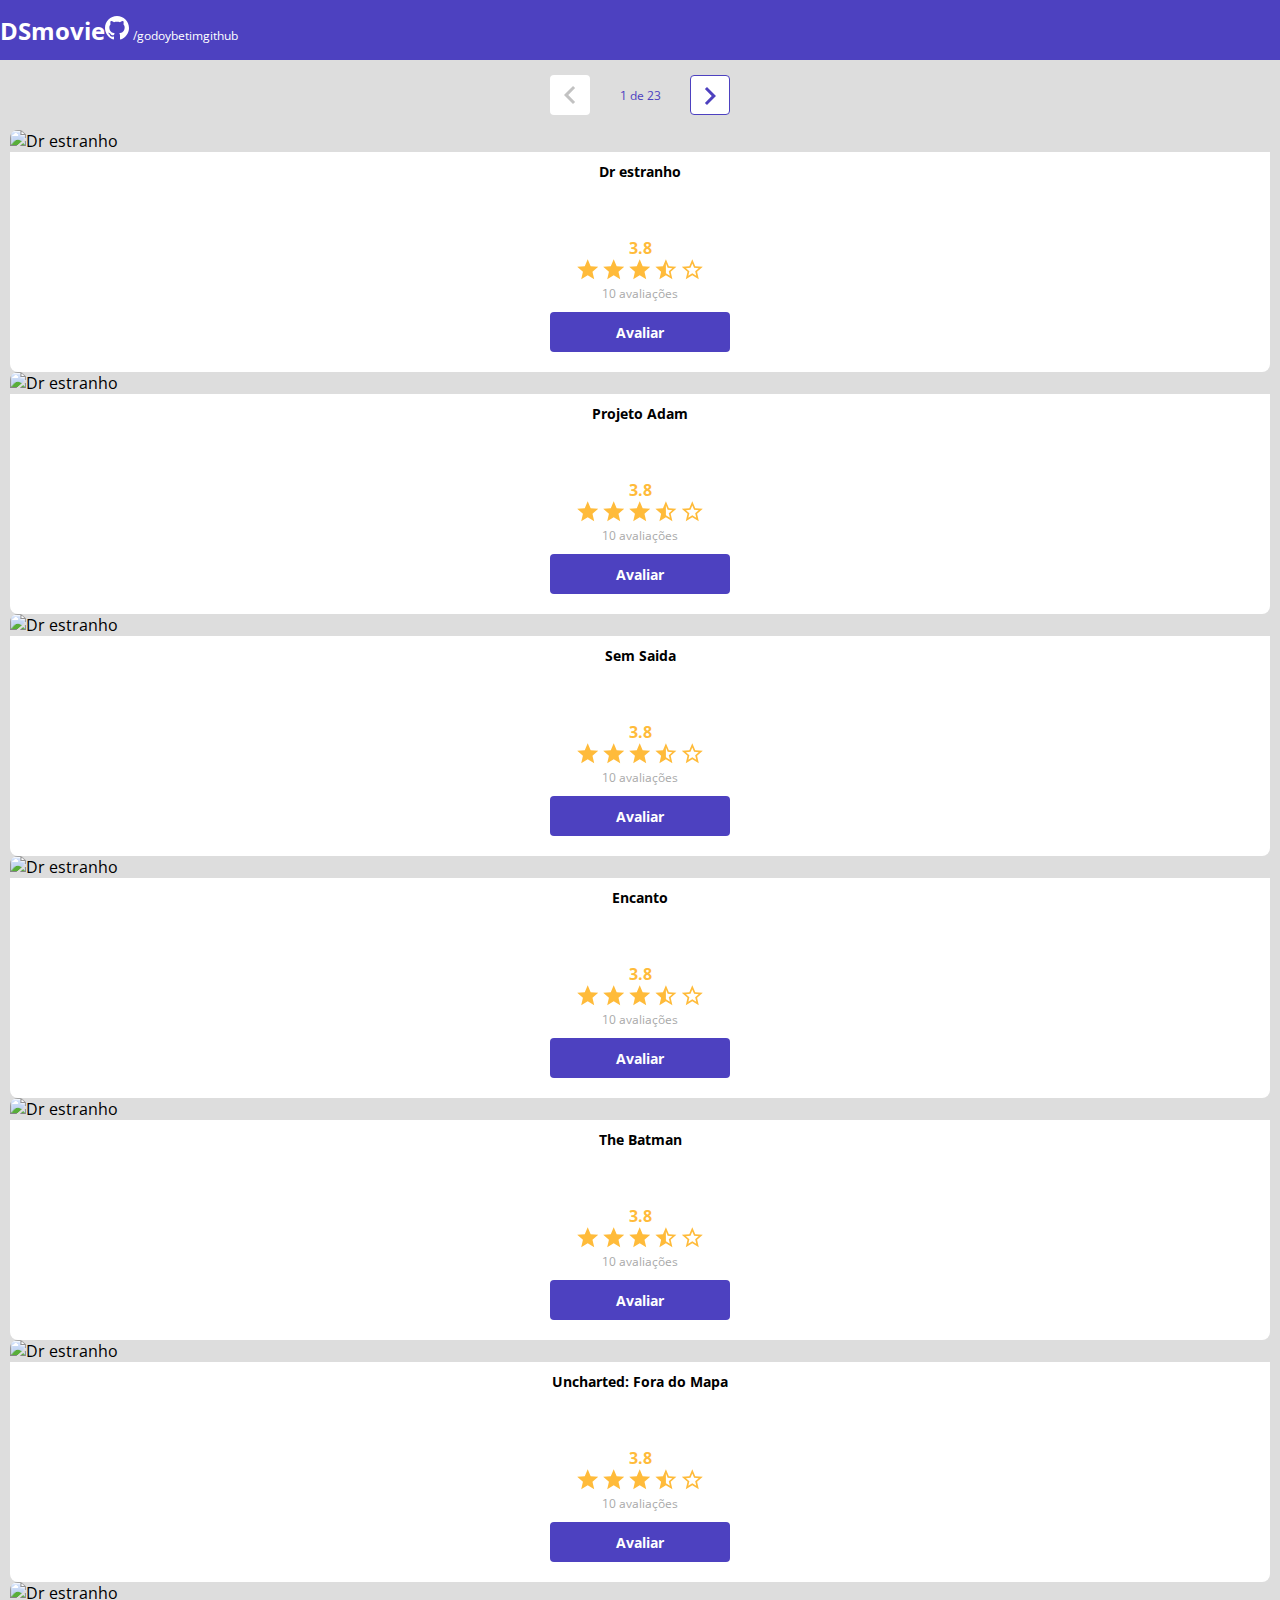
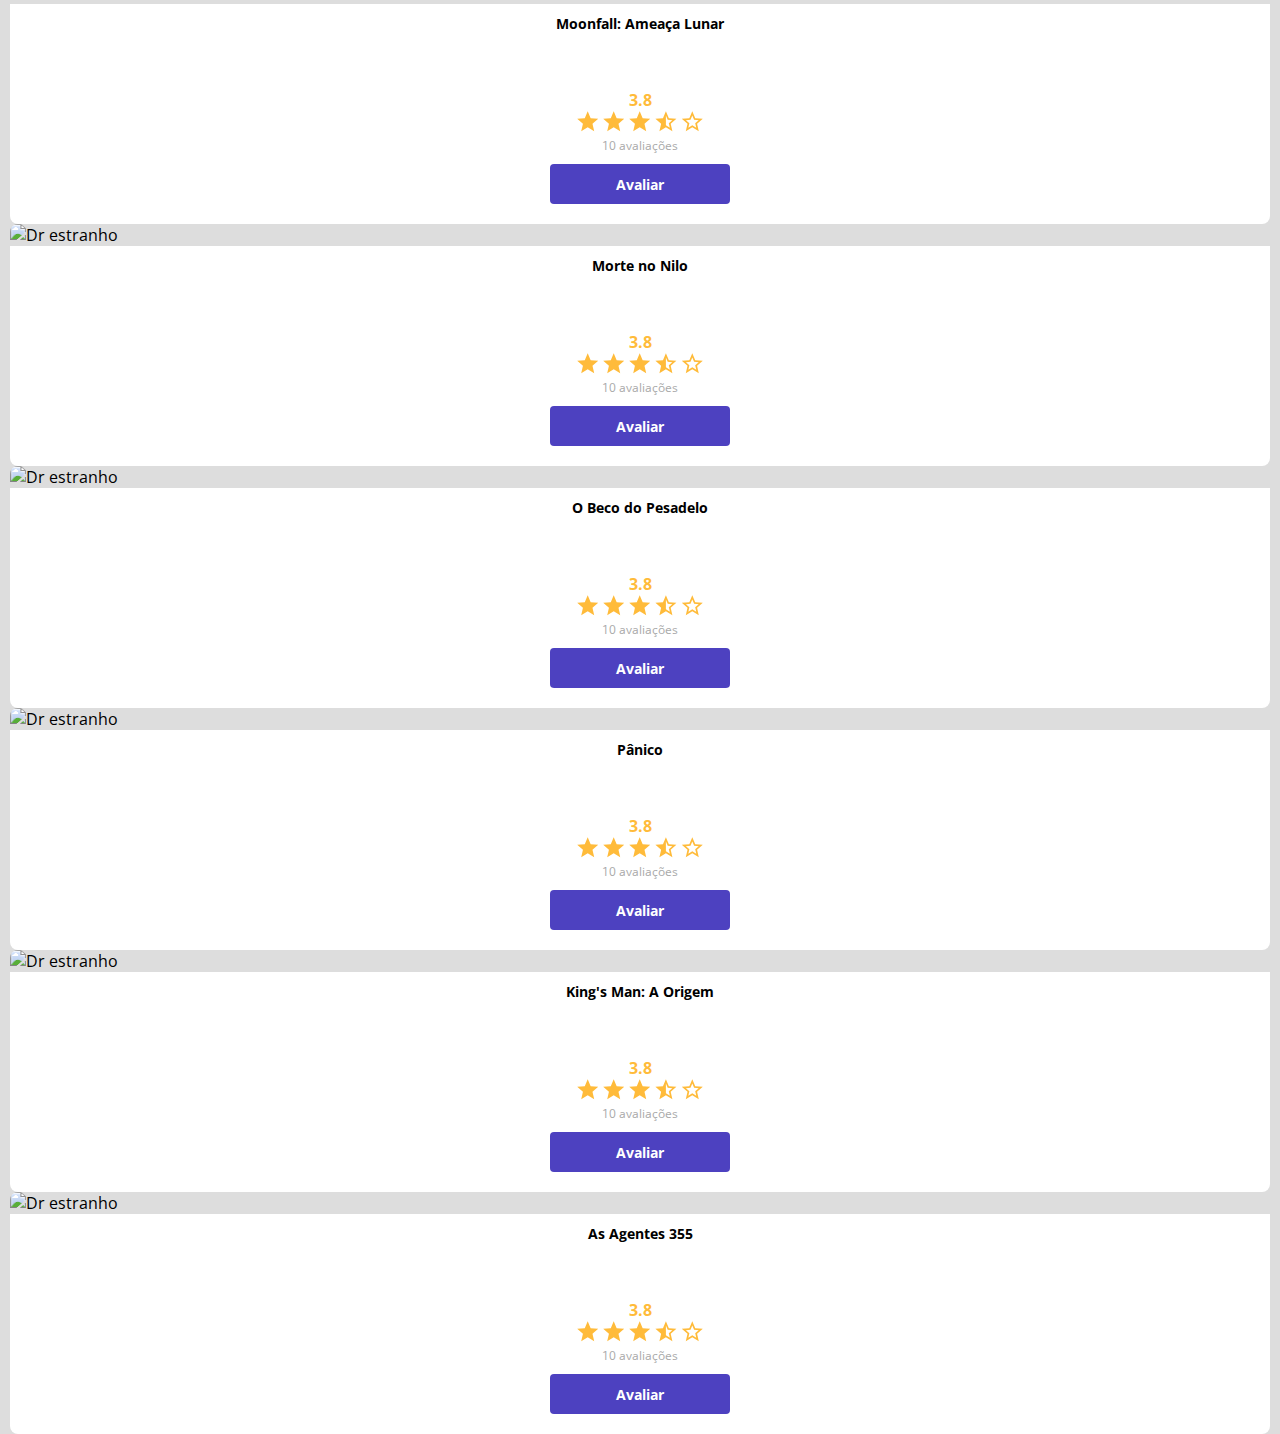
==== commit 6619ee0a: "Componente de paginação" ====
--- a/index.html
+++ b/index.html
@@ -23,6 +23,21 @@
    </header>
    <main>
 <section id="dsmovie-card-list" class="container">
+    
+    <div class="dsmovie-pagination-container">
+        <div class="dsmovie-pagination-box">
+            <button disabled>
+                <img src="img/arrow.svg" alt="voltar">
+            </button>
+            <p>1 de 23</p>
+            <button>
+                <img class="dsmovie-flip-horizontal" src="img/arrow.svg" alt="proxima">
+            </button>
+
+        </div>
+    
+    </div>
+    
     <div class="row">
 
         <div class="col-sm-6 col-lg-4 col-x1-3 mb-3">
@@ -51,249 +66,249 @@
             </div>
         </div><div class="col-sm-6 col-lg-4 col-x1-3 mb-3">
             <div class="dsmovie-card">
-                <img src="https://www.themoviedb.org/t/p/w533_and_h300_bestv2/qUv51IFUvVRAP2379ThmA3eLJx6.jpg" alt="Dr estranho">
-                <div class="dsmovie-card-descripition">
-                <h3>Dr estranho</h3>
-            
-                 <div class="dsmovie-card-descripition-bottom">
-                        <h4>3.8</h4>
-                       <div>
-                           <img src="img/star-full.svg" alt="star">
-                           <img src="img/star-full.svg" alt="star">
-                           <img src="img/star-full.svg" alt="star">
-                           <img src="img/star-ralf.svg" alt="star">
-                           <img src="img/star-empty.svg" alt="star">
-    
-                       </div>
-                       <p>10 avaliações</p>
-                       <a class="dsmovie-btn" href="form.html">Avaliar</a>
-
-                </div>
-                
-        
-        </div>
-            </div>
-        </div><div class="col-sm-6 col-lg-4 col-x1-3 mb-3">
-            <div class="dsmovie-card">
-                <img src="https://www.themoviedb.org/t/p/w533_and_h300_bestv2/qUv51IFUvVRAP2379ThmA3eLJx6.jpg" alt="Dr estranho">
-                <div class="dsmovie-card-descripition">
-                <h3>Dr estranho</h3>
-            
-                 <div class="dsmovie-card-descripition-bottom">
-                        <h4>3.8</h4>
-                       <div>
-                           <img src="img/star-full.svg" alt="star">
-                           <img src="img/star-full.svg" alt="star">
-                           <img src="img/star-full.svg" alt="star">
-                           <img src="img/star-ralf.svg" alt="star">
-                           <img src="img/star-empty.svg" alt="star">
-    
-                       </div>
-                       <p>10 avaliações</p>
-                       <a class="dsmovie-btn" href="form.html">Avaliar</a>
-
-                </div>
-                
-        
-        </div>
-            </div>
-        </div><div class="col-sm-6 col-lg-4 col-x1-3 mb-3">
-            <div class="dsmovie-card">
-                <img src="https://www.themoviedb.org/t/p/w533_and_h300_bestv2/qUv51IFUvVRAP2379ThmA3eLJx6.jpg" alt="Dr estranho">
-                <div class="dsmovie-card-descripition">
-                <h3>Dr estranho</h3>
-            
-                 <div class="dsmovie-card-descripition-bottom">
-                        <h4>3.8</h4>
-                       <div>
-                           <img src="img/star-full.svg" alt="star">
-                           <img src="img/star-full.svg" alt="star">
-                           <img src="img/star-full.svg" alt="star">
-                           <img src="img/star-ralf.svg" alt="star">
-                           <img src="img/star-empty.svg" alt="star">
-    
-                       </div>
-                       <p>10 avaliações</p>
-                       <a class="dsmovie-btn" href="form.html">Avaliar</a>
-
-                </div>
-                
-        
-        </div>
-            </div>
-        </div><div class="col-sm-6 col-lg-4 col-x1-3 mb-3">
-            <div class="dsmovie-card">
-                <img src="https://www.themoviedb.org/t/p/w533_and_h300_bestv2/qUv51IFUvVRAP2379ThmA3eLJx6.jpg" alt="Dr estranho">
-                <div class="dsmovie-card-descripition">
-                <h3>Dr estranho</h3>
-            
-                 <div class="dsmovie-card-descripition-bottom">
-                        <h4>3.8</h4>
-                       <div>
-                           <img src="img/star-full.svg" alt="star">
-                           <img src="img/star-full.svg" alt="star">
-                           <img src="img/star-full.svg" alt="star">
-                           <img src="img/star-ralf.svg" alt="star">
-                           <img src="img/star-empty.svg" alt="star">
-    
-                       </div>
-                       <p>10 avaliações</p>
-                       <a class="dsmovie-btn" href="form.html">Avaliar</a>
-
-                </div>
-                
-        
-        </div>
-            </div>
-        </div><div class="col-sm-6 col-lg-4 col-x1-3 mb-3">
-            <div class="dsmovie-card">
-                <img src="https://www.themoviedb.org/t/p/w533_and_h300_bestv2/qUv51IFUvVRAP2379ThmA3eLJx6.jpg" alt="Dr estranho">
-                <div class="dsmovie-card-descripition">
-                <h3>Dr estranho</h3>
-            
-                 <div class="dsmovie-card-descripition-bottom">
-                        <h4>3.8</h4>
-                       <div>
-                           <img src="img/star-full.svg" alt="star">
-                           <img src="img/star-full.svg" alt="star">
-                           <img src="img/star-full.svg" alt="star">
-                           <img src="img/star-ralf.svg" alt="star">
-                           <img src="img/star-empty.svg" alt="star">
-    
-                       </div>
-                       <p>10 avaliações</p>
-                       <a class="dsmovie-btn" href="form.html">Avaliar</a>
-
-                </div>
-                
-        
-        </div>
-            </div>
-        </div><div class="col-sm-6 col-lg-4 col-x1-3 mb-3">
-            <div class="dsmovie-card">
-                <img src="https://www.themoviedb.org/t/p/w533_and_h300_bestv2/qUv51IFUvVRAP2379ThmA3eLJx6.jpg" alt="Dr estranho">
-                <div class="dsmovie-card-descripition">
-                <h3>Dr estranho</h3>
-            
-                 <div class="dsmovie-card-descripition-bottom">
-                        <h4>3.8</h4>
-                       <div>
-                           <img src="img/star-full.svg" alt="star">
-                           <img src="img/star-full.svg" alt="star">
-                           <img src="img/star-full.svg" alt="star">
-                           <img src="img/star-ralf.svg" alt="star">
-                           <img src="img/star-empty.svg" alt="star">
-    
-                       </div>
-                       <p>10 avaliações</p>
-                       <a class="dsmovie-btn" href="form.html">Avaliar</a>
-
-                </div>
-                
-        
-        </div>
-            </div>
-        </div><div class="col-sm-6 col-lg-4 col-x1-3 mb-3">
-            <div class="dsmovie-card">
-                <img src="https://www.themoviedb.org/t/p/w533_and_h300_bestv2/qUv51IFUvVRAP2379ThmA3eLJx6.jpg" alt="Dr estranho">
-                <div class="dsmovie-card-descripition">
-                <h3>Dr estranho</h3>
-            
-                 <div class="dsmovie-card-descripition-bottom">
-                        <h4>3.8</h4>
-                       <div>
-                           <img src="img/star-full.svg" alt="star">
-                           <img src="img/star-full.svg" alt="star">
-                           <img src="img/star-full.svg" alt="star">
-                           <img src="img/star-ralf.svg" alt="star">
-                           <img src="img/star-empty.svg" alt="star">
-    
-                       </div>
-                       <p>10 avaliações</p>
-                       <a class="dsmovie-btn" href="form.html">Avaliar</a>
-
-                </div>
-                
-        
-        </div>
-            </div>
-        </div><div class="col-sm-6 col-lg-4 col-x1-3 mb-3">
-            <div class="dsmovie-card">
-                <img src="https://www.themoviedb.org/t/p/w533_and_h300_bestv2/qUv51IFUvVRAP2379ThmA3eLJx6.jpg" alt="Dr estranho">
-                <div class="dsmovie-card-descripition">
-                <h3>Dr estranho</h3>
-            
-                 <div class="dsmovie-card-descripition-bottom">
-                        <h4>3.8</h4>
-                       <div>
-                           <img src="img/star-full.svg" alt="star">
-                           <img src="img/star-full.svg" alt="star">
-                           <img src="img/star-full.svg" alt="star">
-                           <img src="img/star-ralf.svg" alt="star">
-                           <img src="img/star-empty.svg" alt="star">
-    
-                       </div>
-                       <p>10 avaliações</p>
-                       <a class="dsmovie-btn" href="form.html">Avaliar</a>
-
-                </div>
-                
-        
-        </div>
-            </div>
-        </div><div class="col-sm-6 col-lg-4 col-x1-3 mb-3">
-            <div class="dsmovie-card">
-                <img src="https://www.themoviedb.org/t/p/w533_and_h300_bestv2/qUv51IFUvVRAP2379ThmA3eLJx6.jpg" alt="Dr estranho">
-                <div class="dsmovie-card-descripition">
-                <h3>Dr estranho</h3>
-            
-                 <div class="dsmovie-card-descripition-bottom">
-                        <h4>3.8</h4>
-                       <div>
-                           <img src="img/star-full.svg" alt="star">
-                           <img src="img/star-full.svg" alt="star">
-                           <img src="img/star-full.svg" alt="star">
-                           <img src="img/star-ralf.svg" alt="star">
-                           <img src="img/star-empty.svg" alt="star">
-    
-                       </div>
-                       <p>10 avaliações</p>
-                       <a class="dsmovie-btn" href="form.html">Avaliar</a>
-
-                </div>
-                
-        
-        </div>
-            </div>
-        </div><div class="col-sm-6 col-lg-4 col-x1-3 mb-3">
-            <div class="dsmovie-card">
-                <img src="https://www.themoviedb.org/t/p/w533_and_h300_bestv2/qUv51IFUvVRAP2379ThmA3eLJx6.jpg" alt="Dr estranho">
-                <div class="dsmovie-card-descripition">
-                <h3>Dr estranho</h3>
-            
-                 <div class="dsmovie-card-descripition-bottom">
-                        <h4>3.8</h4>
-                       <div>
-                           <img src="img/star-full.svg" alt="star">
-                           <img src="img/star-full.svg" alt="star">
-                           <img src="img/star-full.svg" alt="star">
-                           <img src="img/star-ralf.svg" alt="star">
-                           <img src="img/star-empty.svg" alt="star">
-    
-                       </div>
-                       <p>10 avaliações</p>
-                       <a class="dsmovie-btn" href="form.html">Avaliar</a>
-
-                </div>
-                
-        
-        </div>
-            </div>
-        </div><div class="col-sm-6 col-lg-4 col-x1-3 mb-3">
-            <div class="dsmovie-card">
-                <img src="https://www.themoviedb.org/t/p/w533_and_h300_bestv2/qUv51IFUvVRAP2379ThmA3eLJx6.jpg" alt="Dr estranho">
-                <div class="dsmovie-card-descripition">
-                <h3>Dr estranho</h3>
+                <img src="https://www.themoviedb.org/t/p/w533_and_h300_bestv2/ewUqXnwiRLhgmGhuksOdLgh49Ch.jpg" alt="Dr estranho">
+                <div class="dsmovie-card-descripition">
+                <h3>Projeto Adam</h3>
+            
+                 <div class="dsmovie-card-descripition-bottom">
+                        <h4>3.8</h4>
+                       <div>
+                           <img src="img/star-full.svg" alt="star">
+                           <img src="img/star-full.svg" alt="star">
+                           <img src="img/star-full.svg" alt="star">
+                           <img src="img/star-ralf.svg" alt="star">
+                           <img src="img/star-empty.svg" alt="star">
+    
+                       </div>
+                       <p>10 avaliações</p>
+                       <a class="dsmovie-btn" href="form.html">Avaliar</a>
+
+                </div>
+                
+        
+        </div>
+            </div>
+        </div><div class="col-sm-6 col-lg-4 col-x1-3 mb-3">
+            <div class="dsmovie-card">
+                <img src="https://www.themoviedb.org/t/p/w533_and_h300_bestv2/33wnBK5NxvuKQv0Cxo3wMv0eR7F.jpg" alt="Dr estranho">
+                <div class="dsmovie-card-descripition">
+                <h3>Sem Saida</h3>
+            
+                 <div class="dsmovie-card-descripition-bottom">
+                        <h4>3.8</h4>
+                       <div>
+                           <img src="img/star-full.svg" alt="star">
+                           <img src="img/star-full.svg" alt="star">
+                           <img src="img/star-full.svg" alt="star">
+                           <img src="img/star-ralf.svg" alt="star">
+                           <img src="img/star-empty.svg" alt="star">
+    
+                       </div>
+                       <p>10 avaliações</p>
+                       <a class="dsmovie-btn" href="form.html">Avaliar</a>
+
+                </div>
+                
+        
+        </div>
+            </div>
+        </div><div class="col-sm-6 col-lg-4 col-x1-3 mb-3">
+            <div class="dsmovie-card">
+                <img src="https://www.themoviedb.org/t/p/w533_and_h300_bestv2/3G1Q5xF40HkUBJXxt2DQgQzKTp5.jpg" alt="Dr estranho">
+                <div class="dsmovie-card-descripition">
+                <h3>Encanto</h3>
+            
+                 <div class="dsmovie-card-descripition-bottom">
+                        <h4>3.8</h4>
+                       <div>
+                           <img src="img/star-full.svg" alt="star">
+                           <img src="img/star-full.svg" alt="star">
+                           <img src="img/star-full.svg" alt="star">
+                           <img src="img/star-ralf.svg" alt="star">
+                           <img src="img/star-empty.svg" alt="star">
+    
+                       </div>
+                       <p>10 avaliações</p>
+                       <a class="dsmovie-btn" href="form.html">Avaliar</a>
+
+                </div>
+                
+        
+        </div>
+            </div>
+        </div><div class="col-sm-6 col-lg-4 col-x1-3 mb-3">
+            <div class="dsmovie-card">
+                <img src="https://www.themoviedb.org/t/p/w533_and_h300_bestv2/5P8SmMzSNYikXpxil6BYzJ16611.jpg" alt="Dr estranho">
+                <div class="dsmovie-card-descripition">
+                <h3>The Batman</h3>
+            
+                 <div class="dsmovie-card-descripition-bottom">
+                        <h4>3.8</h4>
+                       <div>
+                           <img src="img/star-full.svg" alt="star">
+                           <img src="img/star-full.svg" alt="star">
+                           <img src="img/star-full.svg" alt="star">
+                           <img src="img/star-ralf.svg" alt="star">
+                           <img src="img/star-empty.svg" alt="star">
+    
+                       </div>
+                       <p>10 avaliações</p>
+                       <a class="dsmovie-btn" href="form.html">Avaliar</a>
+
+                </div>
+                
+        
+        </div>
+            </div>
+        </div><div class="col-sm-6 col-lg-4 col-x1-3 mb-3">
+            <div class="dsmovie-card">
+                <img src="https://www.themoviedb.org/t/p/w533_and_h300_bestv2/aEGiJJP91HsKVTEPy1HhmN0wRLm.jpg" alt="Dr estranho">
+                <div class="dsmovie-card-descripition">
+                <h3>Uncharted: Fora do Mapa </h3>
+            
+                 <div class="dsmovie-card-descripition-bottom">
+                        <h4>3.8</h4>
+                       <div>
+                           <img src="img/star-full.svg" alt="star">
+                           <img src="img/star-full.svg" alt="star">
+                           <img src="img/star-full.svg" alt="star">
+                           <img src="img/star-ralf.svg" alt="star">
+                           <img src="img/star-empty.svg" alt="star">
+    
+                       </div>
+                       <p>10 avaliações</p>
+                       <a class="dsmovie-btn" href="form.html">Avaliar</a>
+
+                </div>
+                
+        
+        </div>
+            </div>
+        </div><div class="col-sm-6 col-lg-4 col-x1-3 mb-3">
+            <div class="dsmovie-card">
+                <img src="https://www.themoviedb.org/t/p/w533_and_h300_bestv2/9Ngw106BLlNJ4iVpRHlrDfaLpCV.jpg" alt="Dr estranho">
+                <div class="dsmovie-card-descripition">
+                <h3>Moonfall: Ameaça Lunar</h3>
+            
+                 <div class="dsmovie-card-descripition-bottom">
+                        <h4>3.8</h4>
+                       <div>
+                           <img src="img/star-full.svg" alt="star">
+                           <img src="img/star-full.svg" alt="star">
+                           <img src="img/star-full.svg" alt="star">
+                           <img src="img/star-ralf.svg" alt="star">
+                           <img src="img/star-empty.svg" alt="star">
+    
+                       </div>
+                       <p>10 avaliações</p>
+                       <a class="dsmovie-btn" href="form.html">Avaliar</a>
+
+                </div>
+                
+        
+        </div>
+            </div>
+        </div><div class="col-sm-6 col-lg-4 col-x1-3 mb-3">
+            <div class="dsmovie-card">
+                <img src="https://www.themoviedb.org/t/p/w533_and_h300_bestv2/lRbDyjI7HEaXxflFQbYpqHRGFBJ.jpg" alt="Dr estranho">
+                <div class="dsmovie-card-descripition">
+                <h3>Morte no Nilo</h3>
+            
+                 <div class="dsmovie-card-descripition-bottom">
+                        <h4>3.8</h4>
+                       <div>
+                           <img src="img/star-full.svg" alt="star">
+                           <img src="img/star-full.svg" alt="star">
+                           <img src="img/star-full.svg" alt="star">
+                           <img src="img/star-ralf.svg" alt="star">
+                           <img src="img/star-empty.svg" alt="star">
+    
+                       </div>
+                       <p>10 avaliações</p>
+                       <a class="dsmovie-btn" href="form.html">Avaliar</a>
+
+                </div>
+                
+        
+        </div>
+            </div>
+        </div><div class="col-sm-6 col-lg-4 col-x1-3 mb-3">
+            <div class="dsmovie-card">
+                <img src="https://www.themoviedb.org/t/p/w533_and_h300_bestv2/g0YNGpmlXsgHfhGnJz3c5uyzZ1B.jpg" alt="Dr estranho">
+                <div class="dsmovie-card-descripition">
+                <h3>O Beco do Pesadelo </h3>
+            
+                 <div class="dsmovie-card-descripition-bottom">
+                        <h4>3.8</h4>
+                       <div>
+                           <img src="img/star-full.svg" alt="star">
+                           <img src="img/star-full.svg" alt="star">
+                           <img src="img/star-full.svg" alt="star">
+                           <img src="img/star-ralf.svg" alt="star">
+                           <img src="img/star-empty.svg" alt="star">
+    
+                       </div>
+                       <p>10 avaliações</p>
+                       <a class="dsmovie-btn" href="form.html">Avaliar</a>
+
+                </div>
+                
+        
+        </div>
+            </div>
+        </div><div class="col-sm-6 col-lg-4 col-x1-3 mb-3">
+            <div class="dsmovie-card">
+                <img src="https://www.themoviedb.org/t/p/w533_and_h300_bestv2/ifUfE79O1raUwbaQRIB7XnFz5ZC.jpg" alt="Dr estranho">
+                <div class="dsmovie-card-descripition">
+                <h3>Pânico</h3>
+            
+                 <div class="dsmovie-card-descripition-bottom">
+                        <h4>3.8</h4>
+                       <div>
+                           <img src="img/star-full.svg" alt="star">
+                           <img src="img/star-full.svg" alt="star">
+                           <img src="img/star-full.svg" alt="star">
+                           <img src="img/star-ralf.svg" alt="star">
+                           <img src="img/star-empty.svg" alt="star">
+    
+                       </div>
+                       <p>10 avaliações</p>
+                       <a class="dsmovie-btn" href="form.html">Avaliar</a>
+
+                </div>
+                
+        
+        </div>
+            </div>
+        </div><div class="col-sm-6 col-lg-4 col-x1-3 mb-3">
+            <div class="dsmovie-card">
+                <img src="https://www.themoviedb.org/t/p/w533_and_h300_bestv2/4OTYefcAlaShn6TGVK33UxLW9R7.jpg" alt="Dr estranho">
+                <div class="dsmovie-card-descripition">
+                <h3>King's Man: A Origem </h3>
+            
+                 <div class="dsmovie-card-descripition-bottom">
+                        <h4>3.8</h4>
+                       <div>
+                           <img src="img/star-full.svg" alt="star">
+                           <img src="img/star-full.svg" alt="star">
+                           <img src="img/star-full.svg" alt="star">
+                           <img src="img/star-ralf.svg" alt="star">
+                           <img src="img/star-empty.svg" alt="star">
+    
+                       </div>
+                       <p>10 avaliações</p>
+                       <a class="dsmovie-btn" href="form.html">Avaliar</a>
+
+                </div>
+                
+        
+        </div>
+            </div>
+        </div><div class="col-sm-6 col-lg-4 col-x1-3 mb-3">
+            <div class="dsmovie-card">
+                <img src="https://www.themoviedb.org/t/p/w533_and_h300_bestv2/8pgKccb5PfE1kWB9qqiXJem83VC.jpg" alt="Dr estranho">
+                <div class="dsmovie-card-descripition">
+                <h3>As Agentes 355</h3>
             
                  <div class="dsmovie-card-descripition-bottom">
                         <h4>3.8</h4>
--- a/Css/styles.css
+++ b/Css/styles.css
@@ -55,7 +55,7 @@
 }
 
 #dsmovie-card-list {
-    padding: 40px 0;
+    padding: 0 10px;
 }
 
 
@@ -157,4 +157,51 @@
 .dsmovie-form-descripition h3 {
     font-size: 13px;
     font-weight: 700;
-}+}
+
+.dsmovie-pagination-container {
+    padding: 15px 0;
+    display: flex;
+    justify-content: center;
+}
+
+.dsmovie-pagination-box {
+    display: flex;
+    width: 180px;
+    justify-content: space-between;
+    align-items: center;
+}
+
+.dsmovie-pagination-box p {
+    margin: 0px;
+    font-size: 12px;
+    color: var(--color-primary);
+    font-weight: 400;
+}
+
+.dsmovie-pagination-box button{
+width: 40px;
+height: 40px;
+border: 1px solid var(--color-primary);
+border-radius: 4px;
+background-color: white;
+display: flex;
+justify-content: center;
+align-items: center;
+}
+
+.dsmovie-pagination-box button img {
+    filter:  brightness(0) saturate(100%) invert(18%) sepia(37%) saturate(6926%) hue-rotate(244deg) brightness(92%) contrast(80%); 
+}
+
+.dsmovie-pagination-box button:disabled {
+    border: 1px var(--text-light-gray);
+}
+
+.dsmovie-pagination-box button:disabled img{
+    filter: unset;
+}
+
+.dsmovie-flip-horizontal {
+    transform: rotate(180deg);
+}
